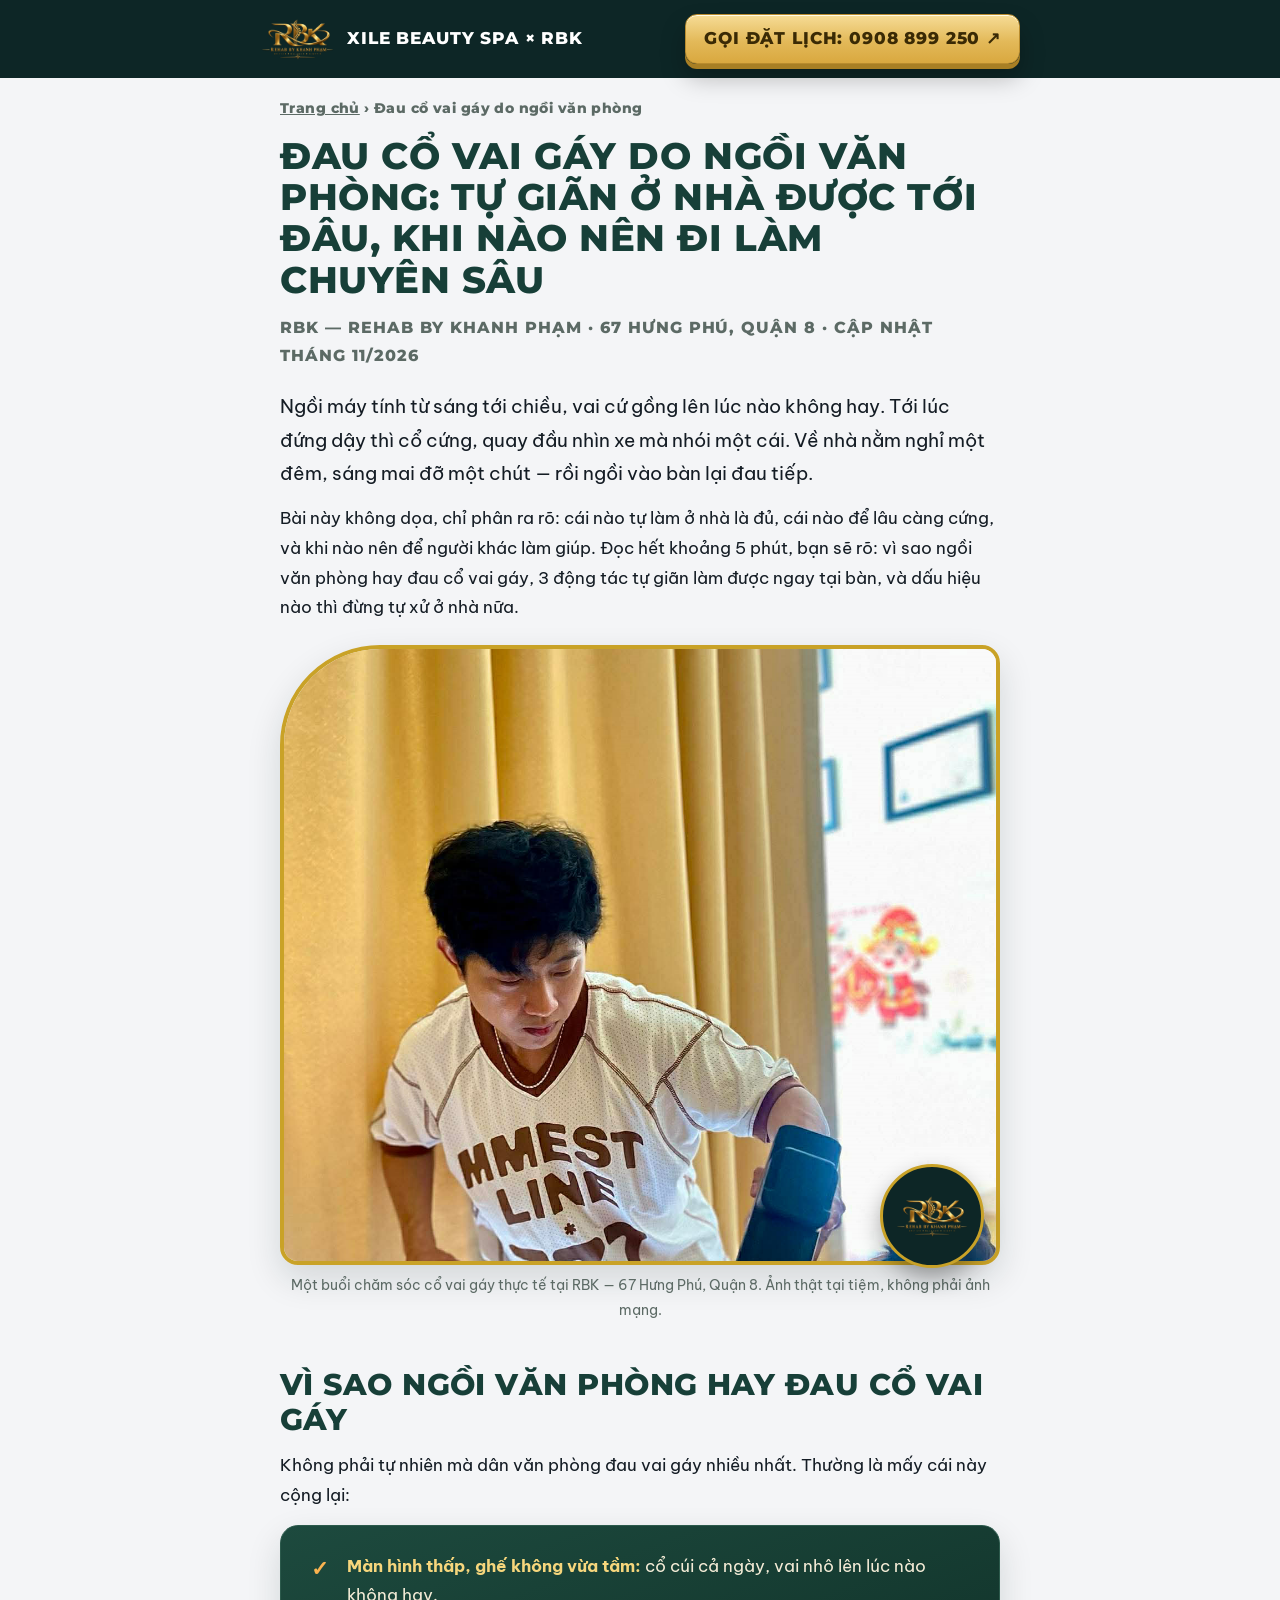
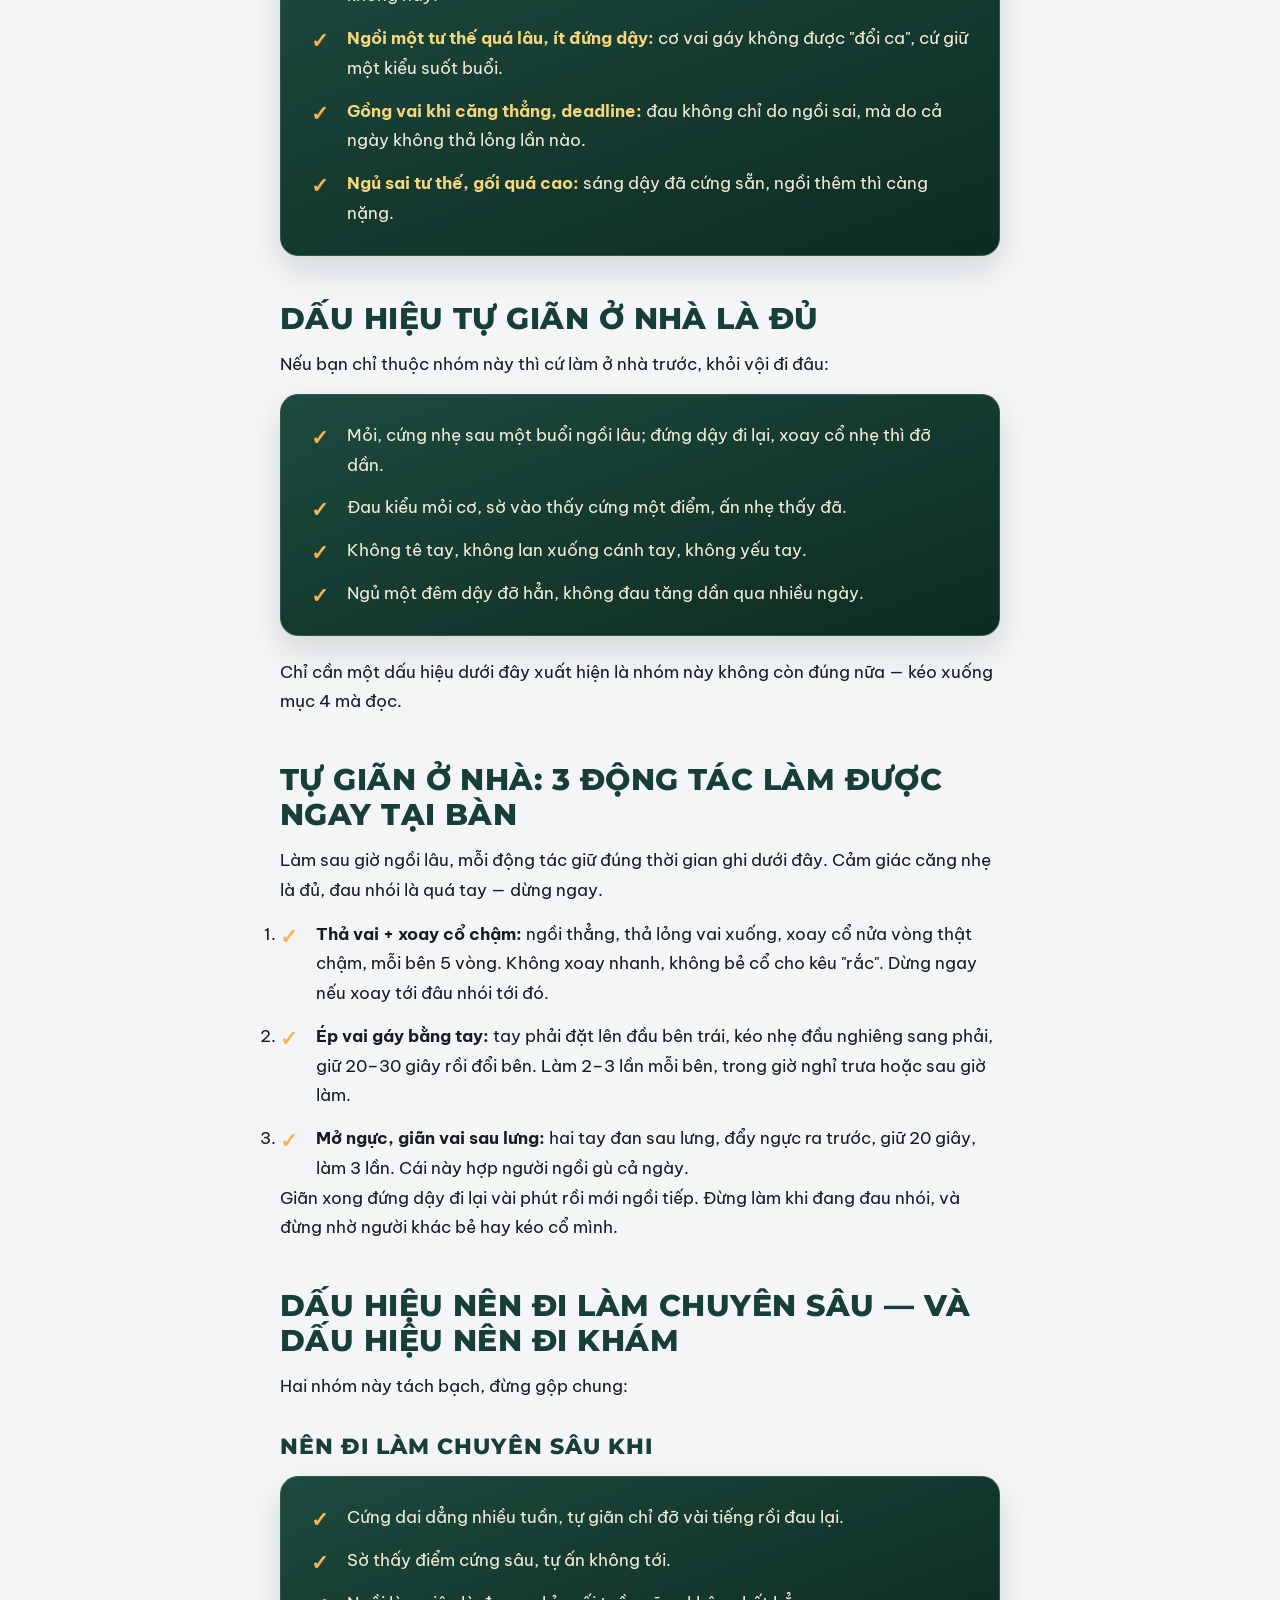
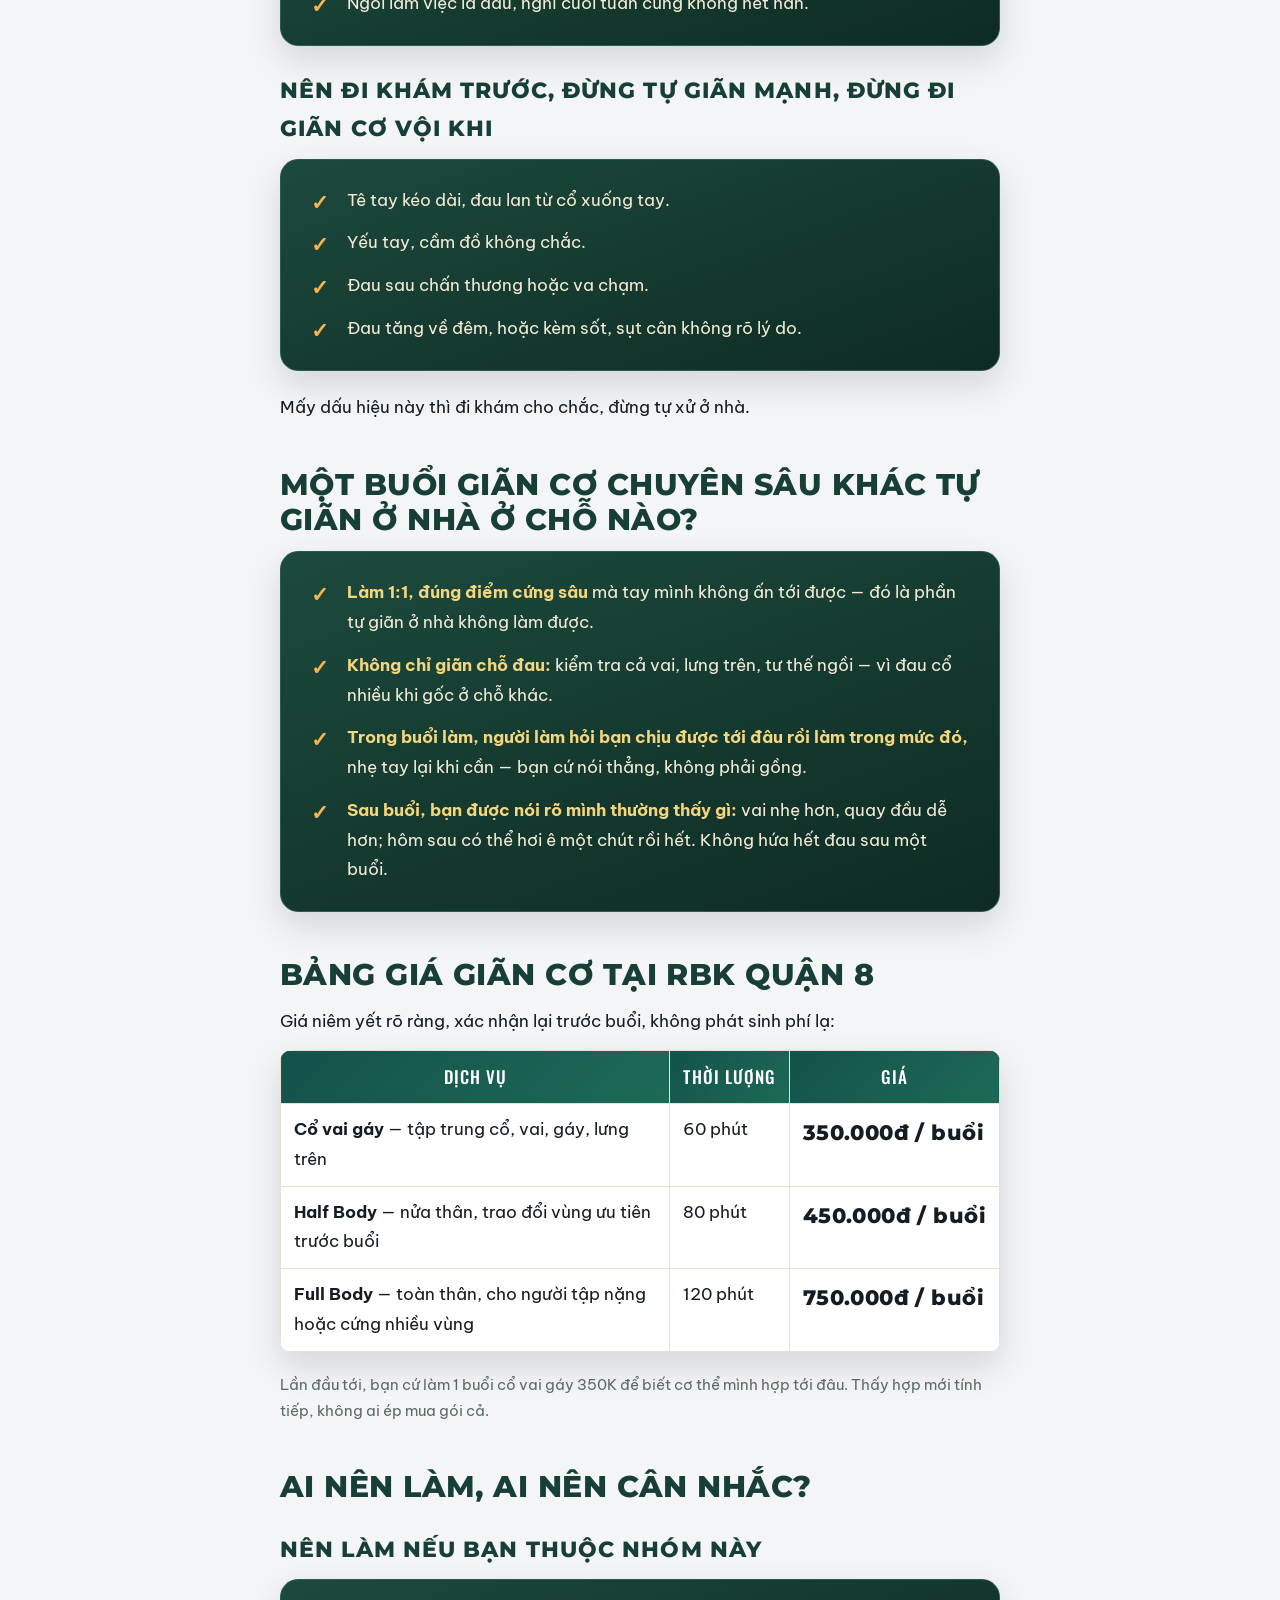
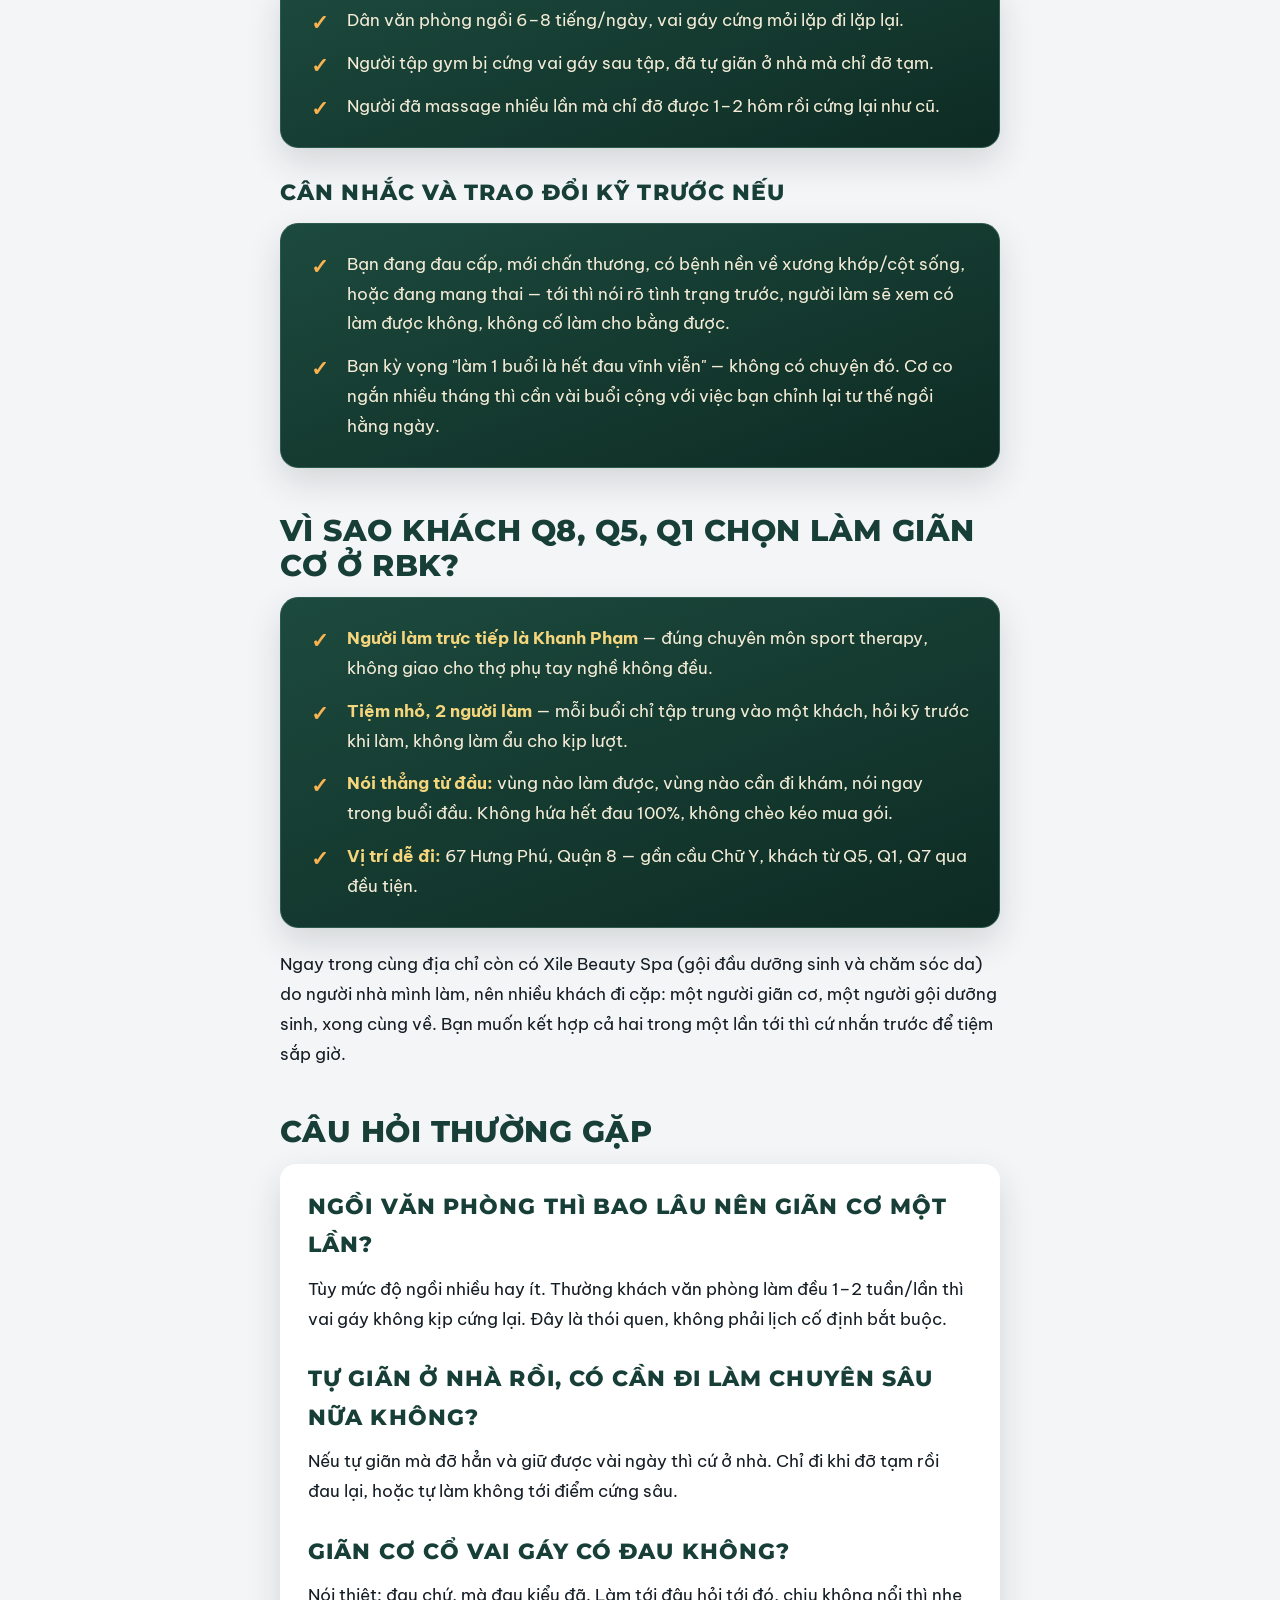
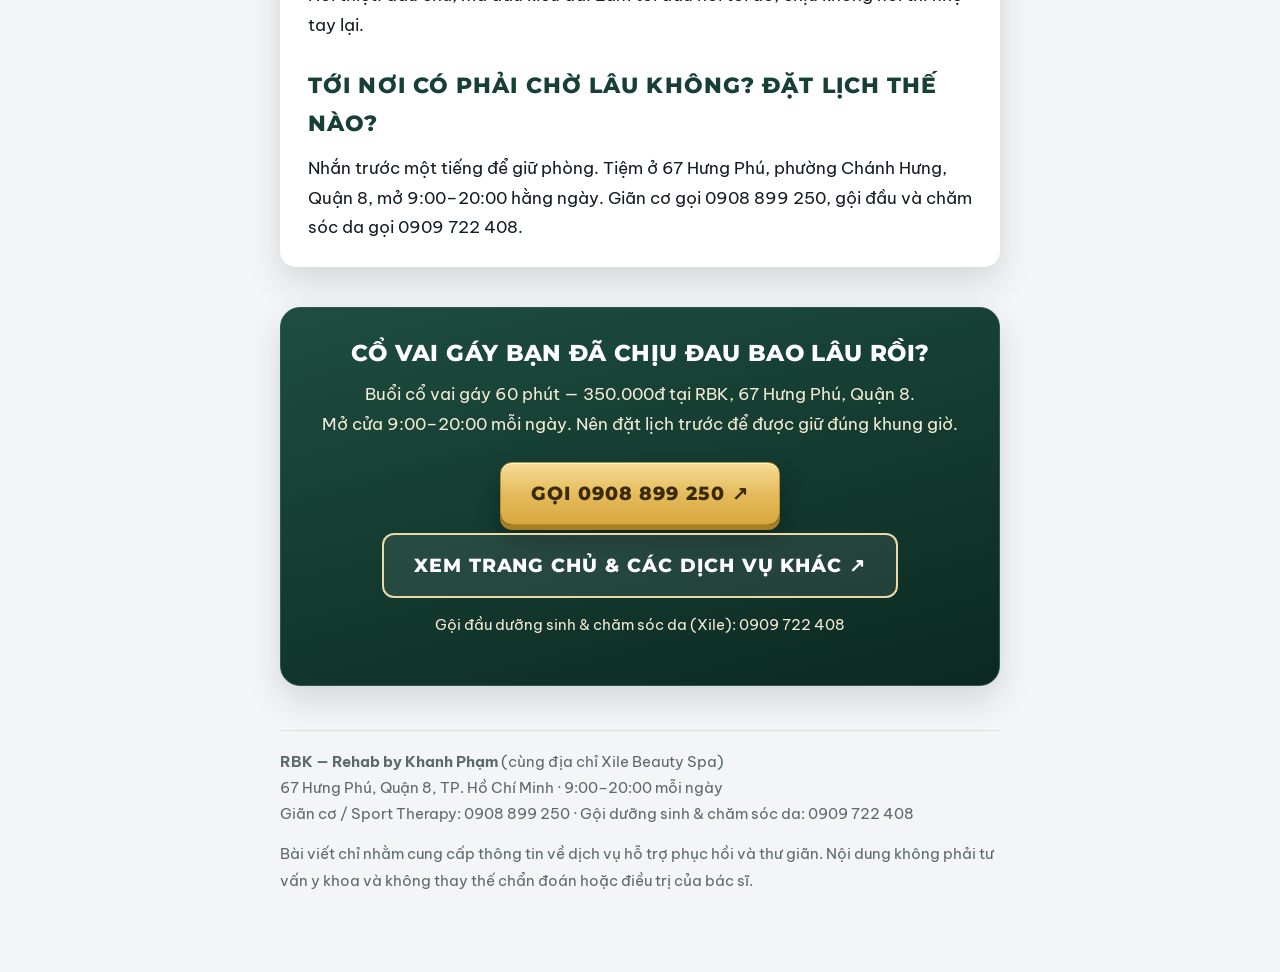
==== dau-co-vai-gay-do-ngoi-van-phong.html @ f4de4e42 "Add files via upload" ====
<!DOCTYPE html>
<html lang="vi">
<head>
<meta charset="UTF-8">
<meta name="viewport" content="width=device-width, initial-scale=1.0">
<title>Đau Cổ Vai Gáy Do Ngồi Văn Phòng — Tự Giãn Ở Nhà Hay Đi Làm Chuyên Sâu? | RBK Quận 8</title>
<meta name="description" content="Ngồi văn phòng cả ngày, quay đầu nhìn xe mà cổ đau nhói? Bài này nói rõ khi nào tự giãn ở nhà là đủ, khi nào nên đi làm chuyên sâu — và một buổi giãn cơ 60 phút ở RBK, 67 Hưng Phú, Quận 8 diễn ra thế nào. Giá 350K/buổi.">
<link rel="canonical" href="https://khanhphamrehab.github.io/xile-and-rehab/dau-co-vai-gay-do-ngoi-van-phong.html">
<meta property="og:type" content="article">
<meta property="og:title" content="Đau Cổ Vai Gáy Do Ngồi Văn Phòng — Tự Giãn Ở Nhà Hay Đi Làm Chuyên Sâu? | RBK Quận 8">
<meta property="og:description" content="Đau cổ vai gáy do ngồi văn phòng: khi nào tự giãn ở nhà được, khi nào nên đi làm chuyên sâu. RBK, 67 Hưng Phú, Quận 8 — 350.000đ/buổi 60 phút, mở cửa 9:00–20:00 mỗi ngày.">
<meta property="og:url" content="https://khanhphamrehab.github.io/xile-and-rehab/dau-co-vai-gay-do-ngoi-van-phong.html">
<meta property="og:image" content="https://khanhphamrehab.github.io/xile-and-rehab/assets/images/khanh-service.webp">
<meta property="og:locale" content="vi_VN">
<style>
@font-face{font-family:'Montserrat';font-style:normal;font-weight:700 900;font-display:swap;src:url([data-uri]) format('woff2');unicode-range:U+0000-00FF, U+0131, U+0152-0153, U+02BB-02BC, U+02C6, U+02DA, U+02DC, U+0304, U+0308, U+0329, U+2000-206F, U+20AC, U+2122, U+2191, U+2193, U+2212, U+2215, U+FEFF, U+FFFD}
@font-face{font-family:'Montserrat';font-style:normal;font-weight:700 900;font-display:swap;src:url([data-uri]) format('woff2');unicode-range:U+0102-0103, U+0110-0111, U+0128-0129, U+0168-0169, U+01A0-01A1, U+01AF-01B0, U+0300-0301, U+0303-0304, U+0308-0309, U+0323, U+0329, U+1EA0-1EF9, U+20AB}
@font-face{font-family:'Be Vietnam Pro';font-style:normal;font-weight:400;font-display:swap;src:url([data-uri]) format('woff2');unicode-range:U+0000-00FF, U+0131, U+0152-0153, U+02BB-02BC, U+02C6, U+02DA, U+02DC, U+0304, U+0308, U+0329, U+2000-206F, U+20AC, U+2122, U+2191, U+2193, U+2212, U+2215, U+FEFF, U+FFFD}
@font-face{font-family:'Be Vietnam Pro';font-style:normal;font-weight:400;font-display:swap;src:url([data-uri]) format('woff2');unicode-range:U+0102-0103, U+0110-0111, U+0128-0129, U+0168-0169, U+01A0-01A1, U+01AF-01B0, U+0300-0301, U+0303-0304, U+0308-0309, U+0323, U+0329, U+1EA0-1EF9, U+20AB}
@font-face{font-family:'Be Vietnam Pro';font-style:normal;font-weight:500;font-display:swap;src:url([data-uri]) format('woff2');unicode-range:U+0000-00FF, U+0131, U+0152-0153, U+02BB-02BC, U+02C6, U+02DA, U+02DC, U+0304, U+0308, U+0329, U+2000-206F, U+20AC, U+2122, U+2191, U+2193, U+2212, U+2215, U+FEFF, U+FFFD}
@font-face{font-family:'Be Vietnam Pro';font-style:normal;font-weight:500;font-display:swap;src:url([data-uri]) format('woff2');unicode-range:U+0102-0103, U+0110-0111, U+0128-0129, U+0168-0169, U+01A0-01A1, U+01AF-01B0, U+0300-0301, U+0303-0304, U+0308-0309, U+0323, U+0329, U+1EA0-1EF9, U+20AB}
@font-face{font-family:'Be Vietnam Pro';font-style:normal;font-weight:700;font-display:swap;src:url([data-uri]) format('woff2');unicode-range:U+0000-00FF, U+0131, U+0152-0153, U+02BB-02BC, U+02C6, U+02DA, U+02DC, U+0304, U+0308, U+0329, U+2000-206F, U+20AC, U+2122, U+2191, U+2193, U+2212, U+2215, U+FEFF, U+FFFD}
@font-face{font-family:'Be Vietnam Pro';font-style:normal;font-weight:700;font-display:swap;src:url([data-uri]) format('woff2');unicode-range:U+0102-0103, U+0110-0111, U+0128-0129, U+0168-0169, U+01A0-01A1, U+01AF-01B0, U+0300-0301, U+0303-0304, U+0308-0309, U+0323, U+0329, U+1EA0-1EF9, U+20AB}

@font-face{font-family:'Oswald';font-style:normal;font-weight:500;font-display:swap;src:url([data-uri]) format('woff2');unicode-range:U+0102-0103, U+0110-0111, U+0128-0129, U+0168-0169, U+01A0-01A1, U+01AF-01B0, U+0300-0301, U+0303-0304, U+0308-0309, U+0323, U+0329, U+1EA0-1EF9, U+20AB}
@font-face{font-family:'Oswald';font-style:normal;font-weight:500;font-display:swap;src:url([data-uri]) format('woff2');unicode-range:U+0000-00FF, U+0131, U+0152-0153, U+02BB-02BC, U+02C6, U+02DA, U+02DC, U+0304, U+0308, U+0329, U+2000-206F, U+20AC, U+2122, U+2191, U+2193, U+2212, U+2215, U+FEFF, U+FFFD}
</style>
<style>
  :root{--teal:#0d2626;--gold:#f2ac29;--orange:#f2620f;--bg:#f4f5f7;--ink:#141c24;--head:#173f38;--muted:#5c6a65;--card:#ffffff;--line:#e7e0d2;--shadow:0 14px 34px rgba(13,38,38,.14)}
  *{margin:0;padding:0;box-sizing:border-box}
  body{font-family:"Be Vietnam Pro",Arial,sans-serif;background:var(--bg);color:var(--ink);line-height:1.75;font-size:17px}
  h1,h2{font-family:Montserrat,Arial,sans-serif;text-transform:uppercase;letter-spacing:.015em;font-weight:800}
  h3{font-family:"Montserrat",Arial,sans-serif;text-transform:uppercase;letter-spacing:.05em;font-weight:700}
  th,.cta a.btn,header.top .call{font-family:"Montserrat",Arial,sans-serif;text-transform:uppercase;letter-spacing:.05em;font-weight:700}
  .wrap{max-width:760px;margin:0 auto;padding:0 20px 64px}
  header.top{background:var(--teal);color:#fff;padding:14px 20px}
  header.top .in{max-width:760px;margin:0 auto;display:flex;justify-content:space-between;align-items:center;gap:12px;flex-wrap:wrap}
  header.top a{font-family:"Montserrat",Arial,sans-serif;letter-spacing:.05em;text-transform:uppercase;color:#fff;text-decoration:none;font-weight:700}
  .crumb{font-family:"Montserrat",Arial,sans-serif;letter-spacing:.03em}
  header.top .call{background:linear-gradient(180deg,#f6dc96,#e3b959 55%,#d9a83f);color:#3a2a05;padding:9px 18px;border-radius:12px;font-weight:700;border:1px solid #b98c2e;box-shadow:inset 0 1px 0 #fffbe8,0 5px 0 #a87f24,0 14px 24px rgba(0,0,0,.25)}
  header.top .call::after,.cta a.btn::after{content:" ↗";font-weight:900}
  .crumb{font-size:14px;color:var(--muted);padding:18px 0 0}
  .crumb a{color:var(--muted)}
  h1{font-size:37px;line-height:1.12;margin:10px 0 14px;color:var(--head)}
  h2{font-size:30px;line-height:1.15;margin:46px 0 14px;color:var(--head)}
  h3{font-size:22px;margin:26px 0 10px;color:var(--head)}
  p{margin:0 0 14px}
  ul{list-style:none;margin:0 0 22px;padding:26px 30px;background:linear-gradient(160deg,#1d4a3e,#0d2b23);color:#f4ecd7;border:1px solid #2c5a4c;border-radius:18px;box-shadow:var(--shadow)}
  ul strong{color:#f6d67c}
  li{position:relative;padding-left:36px;margin-bottom:13px}
  li:last-child{margin-bottom:0}
  li::before{content:"✓";position:absolute;left:0;top:-1px;font-weight:900;font-size:21px;background:linear-gradient(135deg,#ffd76e,#f28a2e);-webkit-background-clip:text;background-clip:text;-webkit-text-fill-color:transparent;color:transparent}
  .lead{font-size:19px}
  .meta{font-family:"Montserrat",Arial,sans-serif;color:var(--muted);font-size:16px;font-weight:700;letter-spacing:.06em;text-transform:uppercase;margin-bottom:20px}
  figure{margin:22px 0;position:relative}
  figure img.hero-photo{border:4px solid #c9a227;border-radius:100px 18px 18px 18px;box-shadow:var(--shadow)}
  .badge{position:absolute;right:16px;bottom:54px;width:104px;height:104px;border-radius:50%;background:#0d2626;border:3px solid #c9a227;display:flex;align-items:center;justify-content:center;box-shadow:0 10px 22px rgba(0,0,0,.32)}
  .badge img{width:76%;height:auto;display:block}
  .clipbox{max-width:430px;margin:26px auto}
  .clipframe{border:4px solid #c9a227;border-radius:18px;overflow:hidden;box-shadow:var(--shadow);background:#000}
  .clipframe video{width:100%;height:auto;display:block}
  figure img{width:100%;height:auto;border-radius:14px;display:block}
  figcaption{font-family:"Be Vietnam Pro",Arial,sans-serif;font-size:14px;color:var(--muted);text-align:center;margin-top:8px}
  .box{background:var(--card);border-radius:16px;box-shadow:var(--shadow);padding:26px 28px;margin:22px 0}
  .box.gold{border-left:6px solid var(--gold)}
  .faq{background:var(--card);border-radius:16px;box-shadow:var(--shadow);padding:8px 28px 18px;margin:0 0 22px}
  table{width:100%;border-collapse:collapse;margin:14px 0 20px;background:var(--card);box-shadow:var(--shadow);border-radius:12px;overflow:hidden}
  th,td{border:1px solid var(--line);padding:11px 13px;text-align:left;vertical-align:top}
  th{background:linear-gradient(135deg,#14524a,#1d6a58);color:#fff;font-family:Oswald,Arial,sans-serif;font-weight:500;font-size:17px;letter-spacing:.06em;text-align:center;white-space:nowrap}
  .faq h3:first-child{margin-top:16px}
  .price{font-family:"Montserrat",Arial,sans-serif;font-weight:700;font-size:21px;letter-spacing:.02em;white-space:nowrap}
  .cta{background:linear-gradient(165deg,#1e4d40,#0b2921);color:#f4ecd7;border:1px solid #2c5a4c;border-radius:20px;box-shadow:var(--shadow);padding:32px 24px;margin:40px 0 10px;text-align:center}
  .cta h2{color:#fff;margin-top:0;font-size:23px}
  .cta a.btn{display:inline-block;background:linear-gradient(180deg,#f6dc96,#e3b959 55%,#d9a83f);color:#3a2a05;font-weight:800;text-decoration:none;padding:14px 30px;border-radius:12px;margin:8px 6px 0;font-size:19px;border:1px solid #b98c2e;box-shadow:inset 0 1px 0 #fffbe8,0 5px 0 #a87f24,0 14px 24px rgba(0,0,0,.3)}
  .cta a.alt{background:rgba(255,255,255,.08);color:#fff;border:2px solid #e9d9a8;box-shadow:none}
  .faq p{margin-bottom:6px}
  .note{font-size:15px;color:var(--muted)}
  footer{border-top:1px solid var(--line);margin-top:44px;padding-top:18px;font-size:15px;color:var(--muted)}
  a{color:#0f5d5d}
  @media(max-width:560px){h1{font-size:29px}h2{font-size:24px}.cta h2{font-size:22px}.lead{font-size:18px}body{font-size:17px}ul{padding:20px 20px}li{padding-left:32px}}
</style>
<script type="application/ld+json">
{
  "@context": "https://schema.org",
  "@graph": [
    {
      "@type": "Article",
      "headline": "Đau cổ vai gáy do ngồi văn phòng: tự giãn ở nhà được tới đâu, khi nào nên đi làm chuyên sâu",
      "description": "Ngồi văn phòng cả ngày, quay đầu nhìn xe mà cổ đau nhói? Khi nào tự giãn ở nhà là đủ, khi nào nên đi làm chuyên sâu — và một buổi giãn cơ 60 phút ở RBK, 67 Hưng Phú, Quận 8 diễn ra thế nào. Giá 350K/buổi.",
      "image": "https://khanhphamrehab.github.io/xile-and-rehab/assets/images/khanh-service.webp",
      "author": {"@type": "Organization", "name": "RBK — Rehab by Khanh Phạm"},
      "publisher": {"@type": "Organization", "name": "Xile Beauty Spa & RBK"},
      "datePublished": "2026-11-10",
      "dateModified": "2026-11-10",
      "mainEntityOfPage": "https://khanhphamrehab.github.io/xile-and-rehab/dau-co-vai-gay-do-ngoi-van-phong.html",
      "inLanguage": "vi-VN"
    },
    {
      "@type": "Service",
      "name": "Giãn cơ cổ vai gáy",
      "serviceType": "Sport Therapy / Giãn cơ phục hồi",
      "provider": {
        "@type": "DaySpa",
        "name": "Xile Beauty Spa & RBK",
        "address": {"@type": "PostalAddress", "streetAddress": "67 Hưng Phú", "addressLocality": "Quận 8", "addressRegion": "TP. Hồ Chí Minh", "postalCode": "73008", "addressCountry": "VN"},
        "telephone": "+84908899250",
        "openingHours": "Mo-Su 09:00-20:00",
        "url": "https://khanhphamrehab.github.io/xile-and-rehab/"
      },
      "areaServed": ["Quận 8", "Quận 5", "Quận 1", "Quận 7"],
      "offers": {"@type": "Offer", "price": "350000", "priceCurrency": "VND", "description": "Buổi giãn cơ cổ vai gáy 60 phút"}
    },
    {
      "@type": "FAQPage",
      "mainEntity": [
        {"@type": "Question", "name": "Ngồi văn phòng thì bao lâu nên giãn cơ một lần?", "acceptedAnswer": {"@type": "Answer", "text": "Tùy mức độ ngồi nhiều hay ít. Thường khách văn phòng làm đều 1–2 tuần/lần thì vai gáy không kịp cứng lại. Đây là thói quen, không phải lịch cố định bắt buộc."}},
        {"@type": "Question", "name": "Tự giãn ở nhà rồi, có cần đi làm chuyên sâu nữa không?", "acceptedAnswer": {"@type": "Answer", "text": "Nếu tự giãn mà đỡ hẳn và giữ được vài ngày thì cứ ở nhà. Chỉ đi khi đỡ tạm rồi đau lại, hoặc tự làm không tới điểm cứng sâu."}},
        {"@type": "Question", "name": "Giãn cơ cổ vai gáy có đau không?", "acceptedAnswer": {"@type": "Answer", "text": "Nói thiệt: đau chứ, mà đau kiểu đã. Làm tới đâu hỏi tới đó, chịu không nổi thì nhẹ tay lại."}},
        {"@type": "Question", "name": "Tới nơi có phải chờ lâu không? Đặt lịch thế nào?", "acceptedAnswer": {"@type": "Answer", "text": "Nhắn trước một tiếng để giữ phòng. Tiệm ở 67 Hưng Phú, phường Chánh Hưng, Quận 8, mở 9:00–20:00 hằng ngày. Giãn cơ gọi 0908 899 250, gội đầu và chăm sóc da gọi 0909 722 408."}}
      ]
    }
  ]
}
</script>
</head>
<body>
<header class="top">
  <div class="in">
    <span style="display:flex;align-items:center;gap:12px"><img src="LOGO%20KHANH%20MOI.png" alt="Logo RBK — Rehab by Khanh Phạm" style="height:50px;width:auto"><a href="https://khanhphamrehab.github.io/xile-and-rehab/">Xile Beauty Spa × RBK</a></span>
    <a class="call" href="tel:+84908899250">Gọi đặt lịch: 0908 899 250</a>
  </div>
</header>

<div class="wrap">
  <p class="crumb"><a href="https://khanhphamrehab.github.io/xile-and-rehab/">Trang chủ</a> › Đau cổ vai gáy do ngồi văn phòng</p>

  <h1>Đau cổ vai gáy do ngồi văn phòng: tự giãn ở nhà được tới đâu, khi nào nên đi làm chuyên sâu</h1>
  <p class="meta">RBK — Rehab by Khanh Phạm · 67 Hưng Phú, Quận 8 · Cập nhật tháng 11/2026</p>

  <p class="lead">Ngồi máy tính từ sáng tới chiều, vai cứ gồng lên lúc nào không hay. Tới lúc đứng dậy thì cổ cứng, quay đầu nhìn xe mà nhói một cái. Về nhà nằm nghỉ một đêm, sáng mai đỡ một chút — rồi ngồi vào bàn lại đau tiếp.</p>

  <p>Bài này không dọa, chỉ phân ra rõ: cái nào tự làm ở nhà là đủ, cái nào để lâu càng cứng, và khi nào nên để người khác làm giúp. Đọc hết khoảng 5 phút, bạn sẽ rõ: vì sao ngồi văn phòng hay đau cổ vai gáy, 3 động tác tự giãn làm được ngay tại bàn, và dấu hiệu nào thì đừng tự xử ở nhà nữa.</p>

  <figure>
    <img class="hero-photo" src="khanh-lam-vai-gay-bai-2.jpg" alt="Khanh Phạm đang dùng súng massage chăm sóc vùng vai gáy và lưng cho khách tại RBK Quận 8" style="max-height:620px;object-fit:cover;object-position:center 22%" loading="lazy">
    <div class="badge"><img src="LOGO%20KHANH%20MOI.png" alt="Logo RBK"></div>
    <figcaption>Một buổi chăm sóc cổ vai gáy thực tế tại RBK — 67 Hưng Phú, Quận 8. Ảnh thật tại tiệm, không phải ảnh mạng.</figcaption>
  </figure>
  <h2>Vì sao ngồi văn phòng hay đau cổ vai gáy</h2>
  <p>Không phải tự nhiên mà dân văn phòng đau vai gáy nhiều nhất. Thường là mấy cái này cộng lại:</p>
  <ul>
    <li><strong>Màn hình thấp, ghế không vừa tầm:</strong> cổ cúi cả ngày, vai nhô lên lúc nào không hay.</li>
    <li><strong>Ngồi một tư thế quá lâu, ít đứng dậy:</strong> cơ vai gáy không được "đổi ca", cứ giữ một kiểu suốt buổi.</li>
    <li><strong>Gồng vai khi căng thẳng, deadline:</strong> đau không chỉ do ngồi sai, mà do cả ngày không thả lỏng lần nào.</li>
    <li><strong>Ngủ sai tư thế, gối quá cao:</strong> sáng dậy đã cứng sẵn, ngồi thêm thì càng nặng.</li>
  </ul>

  <h2>Dấu hiệu tự giãn ở nhà là đủ</h2>
  <p>Nếu bạn chỉ thuộc nhóm này thì cứ làm ở nhà trước, khỏi vội đi đâu:</p>
  <ul>
    <li>Mỏi, cứng nhẹ sau một buổi ngồi lâu; đứng dậy đi lại, xoay cổ nhẹ thì đỡ dần.</li>
    <li>Đau kiểu mỏi cơ, sờ vào thấy cứng một điểm, ấn nhẹ thấy đã.</li>
    <li>Không tê tay, không lan xuống cánh tay, không yếu tay.</li>
    <li>Ngủ một đêm dậy đỡ hẳn, không đau tăng dần qua nhiều ngày.</li>
  </ul>
  <p>Chỉ cần một dấu hiệu dưới đây xuất hiện là nhóm này không còn đúng nữa — kéo xuống mục 4 mà đọc.</p>

  <h2>Tự giãn ở nhà: 3 động tác làm được ngay tại bàn</h2>
  <p>Làm sau giờ ngồi lâu, mỗi động tác giữ đúng thời gian ghi dưới đây. Cảm giác căng nhẹ là đủ, đau nhói là quá tay — dừng ngay.</p>
  <ol>
    <li><strong>Thả vai + xoay cổ chậm:</strong> ngồi thẳng, thả lỏng vai xuống, xoay cổ nửa vòng thật chậm, mỗi bên 5 vòng. Không xoay nhanh, không bẻ cổ cho kêu "rắc". Dừng ngay nếu xoay tới đâu nhói tới đó.</li>
    <li><strong>Ép vai gáy bằng tay:</strong> tay phải đặt lên đầu bên trái, kéo nhẹ đầu nghiêng sang phải, giữ 20–30 giây rồi đổi bên. Làm 2–3 lần mỗi bên, trong giờ nghỉ trưa hoặc sau giờ làm.</li>
    <li><strong>Mở ngực, giãn vai sau lưng:</strong> hai tay đan sau lưng, đẩy ngực ra trước, giữ 20 giây, làm 3 lần. Cái này hợp người ngồi gù cả ngày.</li>
  </ol>
  <p>Giãn xong đứng dậy đi lại vài phút rồi mới ngồi tiếp. Đừng làm khi đang đau nhói, và đừng nhờ người khác bẻ hay kéo cổ mình.</p>

  <h2>Dấu hiệu nên đi làm chuyên sâu — và dấu hiệu nên đi khám</h2>
  <p>Hai nhóm này tách bạch, đừng gộp chung:</p>
  <h3>Nên đi làm chuyên sâu khi</h3>
  <ul>
    <li>Cứng dai dẳng nhiều tuần, tự giãn chỉ đỡ vài tiếng rồi đau lại.</li>
    <li>Sờ thấy điểm cứng sâu, tự ấn không tới.</li>
    <li>Ngồi làm việc là đau, nghỉ cuối tuần cũng không hết hẳn.</li>
  </ul>
  <h3>Nên đi khám trước, đừng tự giãn mạnh, đừng đi giãn cơ vội khi</h3>
  <ul>
    <li>Tê tay kéo dài, đau lan từ cổ xuống tay.</li>
    <li>Yếu tay, cầm đồ không chắc.</li>
    <li>Đau sau chấn thương hoặc va chạm.</li>
    <li>Đau tăng về đêm, hoặc kèm sốt, sụt cân không rõ lý do.</li>
  </ul>
  <p>Mấy dấu hiệu này thì đi khám cho chắc, đừng tự xử ở nhà.</p>

  <h2>Một buổi giãn cơ chuyên sâu khác tự giãn ở nhà ở chỗ nào?</h2>
  <ul>
    <li><strong>Làm 1:1, đúng điểm cứng sâu</strong> mà tay mình không ấn tới được — đó là phần tự giãn ở nhà không làm được.</li>
    <li><strong>Không chỉ giãn chỗ đau:</strong> kiểm tra cả vai, lưng trên, tư thế ngồi — vì đau cổ nhiều khi gốc ở chỗ khác.</li>
    <li><strong>Trong buổi làm, người làm hỏi bạn chịu được tới đâu rồi làm trong mức đó,</strong> nhẹ tay lại khi cần — bạn cứ nói thẳng, không phải gồng.</li>
    <li><strong>Sau buổi, bạn được nói rõ mình thường thấy gì:</strong> vai nhẹ hơn, quay đầu dễ hơn; hôm sau có thể hơi ê một chút rồi hết. Không hứa hết đau sau một buổi.</li>
  </ul>

  <h2>Bảng giá giãn cơ tại RBK Quận 8</h2>
  <p>Giá niêm yết rõ ràng, xác nhận lại trước buổi, không phát sinh phí lạ:</p>
  <table>
    <tr><th>Dịch vụ</th><th>Thời lượng</th><th>Giá</th></tr>
    <tr><td><strong>Cổ vai gáy</strong> — tập trung cổ, vai, gáy, lưng trên</td><td>60 phút</td><td class="price">350.000đ / buổi</td></tr>
    <tr><td><strong>Half Body</strong> — nửa thân, trao đổi vùng ưu tiên trước buổi</td><td>80 phút</td><td class="price">450.000đ / buổi</td></tr>
    <tr><td><strong>Full Body</strong> — toàn thân, cho người tập nặng hoặc cứng nhiều vùng</td><td>120 phút</td><td class="price">750.000đ / buổi</td></tr>
  </table>
  <p class="note">Lần đầu tới, bạn cứ làm 1 buổi cổ vai gáy 350K để biết cơ thể mình hợp tới đâu. Thấy hợp mới tính tiếp, không ai ép mua gói cả.</p>

  <h2>Ai nên làm, ai nên cân nhắc?</h2>
  <h3>Nên làm nếu bạn thuộc nhóm này</h3>
  <ul>
    <li>Dân văn phòng ngồi 6–8 tiếng/ngày, vai gáy cứng mỏi lặp đi lặp lại.</li>
    <li>Người tập gym bị cứng vai gáy sau tập, đã tự giãn ở nhà mà chỉ đỡ tạm.</li>
    <li>Người đã massage nhiều lần mà chỉ đỡ được 1–2 hôm rồi cứng lại như cũ.</li>
  </ul>
  <h3>Cân nhắc và trao đổi kỹ trước nếu</h3>
  <ul>
    <li>Bạn đang đau cấp, mới chấn thương, có bệnh nền về xương khớp/cột sống, hoặc đang mang thai — tới thì nói rõ tình trạng trước, người làm sẽ xem có làm được không, không cố làm cho bằng được.</li>
    <li>Bạn kỳ vọng "làm 1 buổi là hết đau vĩnh viễn" — không có chuyện đó. Cơ co ngắn nhiều tháng thì cần vài buổi cộng với việc bạn chỉnh lại tư thế ngồi hằng ngày.</li>
  </ul>

  <h2>Vì sao khách Q8, Q5, Q1 chọn làm giãn cơ ở RBK?</h2>
  <ul>
    <li><strong>Người làm trực tiếp là Khanh Phạm</strong> — đúng chuyên môn sport therapy, không giao cho thợ phụ tay nghề không đều.</li>
    <li><strong>Tiệm nhỏ, 2 người làm</strong> — mỗi buổi chỉ tập trung vào một khách, hỏi kỹ trước khi làm, không làm ẩu cho kịp lượt.</li>
    <li><strong>Nói thẳng từ đầu:</strong> vùng nào làm được, vùng nào cần đi khám, nói ngay trong buổi đầu. Không hứa hết đau 100%, không chèo kéo mua gói.</li>
    <li><strong>Vị trí dễ đi:</strong> 67 Hưng Phú, Quận 8 — gần cầu Chữ Y, khách từ Q5, Q1, Q7 qua đều tiện.</li>
  </ul>
  <p>Ngay trong cùng địa chỉ còn có Xile Beauty Spa (gội đầu dưỡng sinh và chăm sóc da) do người nhà mình làm, nên nhiều khách đi cặp: một người giãn cơ, một người gội dưỡng sinh, xong cùng về. Bạn muốn kết hợp cả hai trong một lần tới thì cứ nhắn trước để tiệm sắp giờ.</p>

  <h2>Câu hỏi thường gặp</h2>
  <div class="faq">
    <h3>Ngồi văn phòng thì bao lâu nên giãn cơ một lần?</h3>
    <p>Tùy mức độ ngồi nhiều hay ít. Thường khách văn phòng làm đều 1–2 tuần/lần thì vai gáy không kịp cứng lại. Đây là thói quen, không phải lịch cố định bắt buộc.</p>
    <h3>Tự giãn ở nhà rồi, có cần đi làm chuyên sâu nữa không?</h3>
    <p>Nếu tự giãn mà đỡ hẳn và giữ được vài ngày thì cứ ở nhà. Chỉ đi khi đỡ tạm rồi đau lại, hoặc tự làm không tới điểm cứng sâu.</p>
    <h3>Giãn cơ cổ vai gáy có đau không?</h3>
    <p>Nói thiệt: đau chứ, mà đau kiểu đã. Làm tới đâu hỏi tới đó, chịu không nổi thì nhẹ tay lại.</p>
    <h3>Tới nơi có phải chờ lâu không? Đặt lịch thế nào?</h3>
    <p>Nhắn trước một tiếng để giữ phòng. Tiệm ở 67 Hưng Phú, phường Chánh Hưng, Quận 8, mở 9:00–20:00 hằng ngày. Giãn cơ gọi 0908 899 250, gội đầu và chăm sóc da gọi 0909 722 408.</p>
  </div>

  <div class="cta">
    <h2>Cổ vai gáy bạn đã chịu đau bao lâu rồi?</h2>
    <p>Buổi cổ vai gáy 60 phút — 350.000đ tại RBK, 67 Hưng Phú, Quận 8.<br>Mở cửa 9:00–20:00 mỗi ngày. Nên đặt lịch trước để được giữ đúng khung giờ.</p>
    <a class="btn" href="tel:+84908899250">Gọi 0908 899 250</a>
    <a class="btn alt" href="https://khanhphamrehab.github.io/xile-and-rehab/">Xem trang chủ &amp; các dịch vụ khác</a>
    <p style="margin-top:14px;font-size:15px">Gội đầu dưỡng sinh &amp; chăm sóc da (Xile): 0909 722 408</p>
  </div>

  <footer>
    <p><strong>RBK — Rehab by Khanh Phạm</strong> (cùng địa chỉ Xile Beauty Spa)<br>
    67 Hưng Phú, Quận 8, TP. Hồ Chí Minh · 9:00–20:00 mỗi ngày<br>
    Giãn cơ / Sport Therapy: 0908 899 250 · Gội dưỡng sinh &amp; chăm sóc da: 0909 722 408</p>
    <p class="note">Bài viết chỉ nhằm cung cấp thông tin về dịch vụ hỗ trợ phục hồi và thư giãn. Nội dung không phải tư vấn y khoa và không thay thế chẩn đoán hoặc điều trị của bác sĩ.</p>
  </footer>
</div>
</body>
</html>
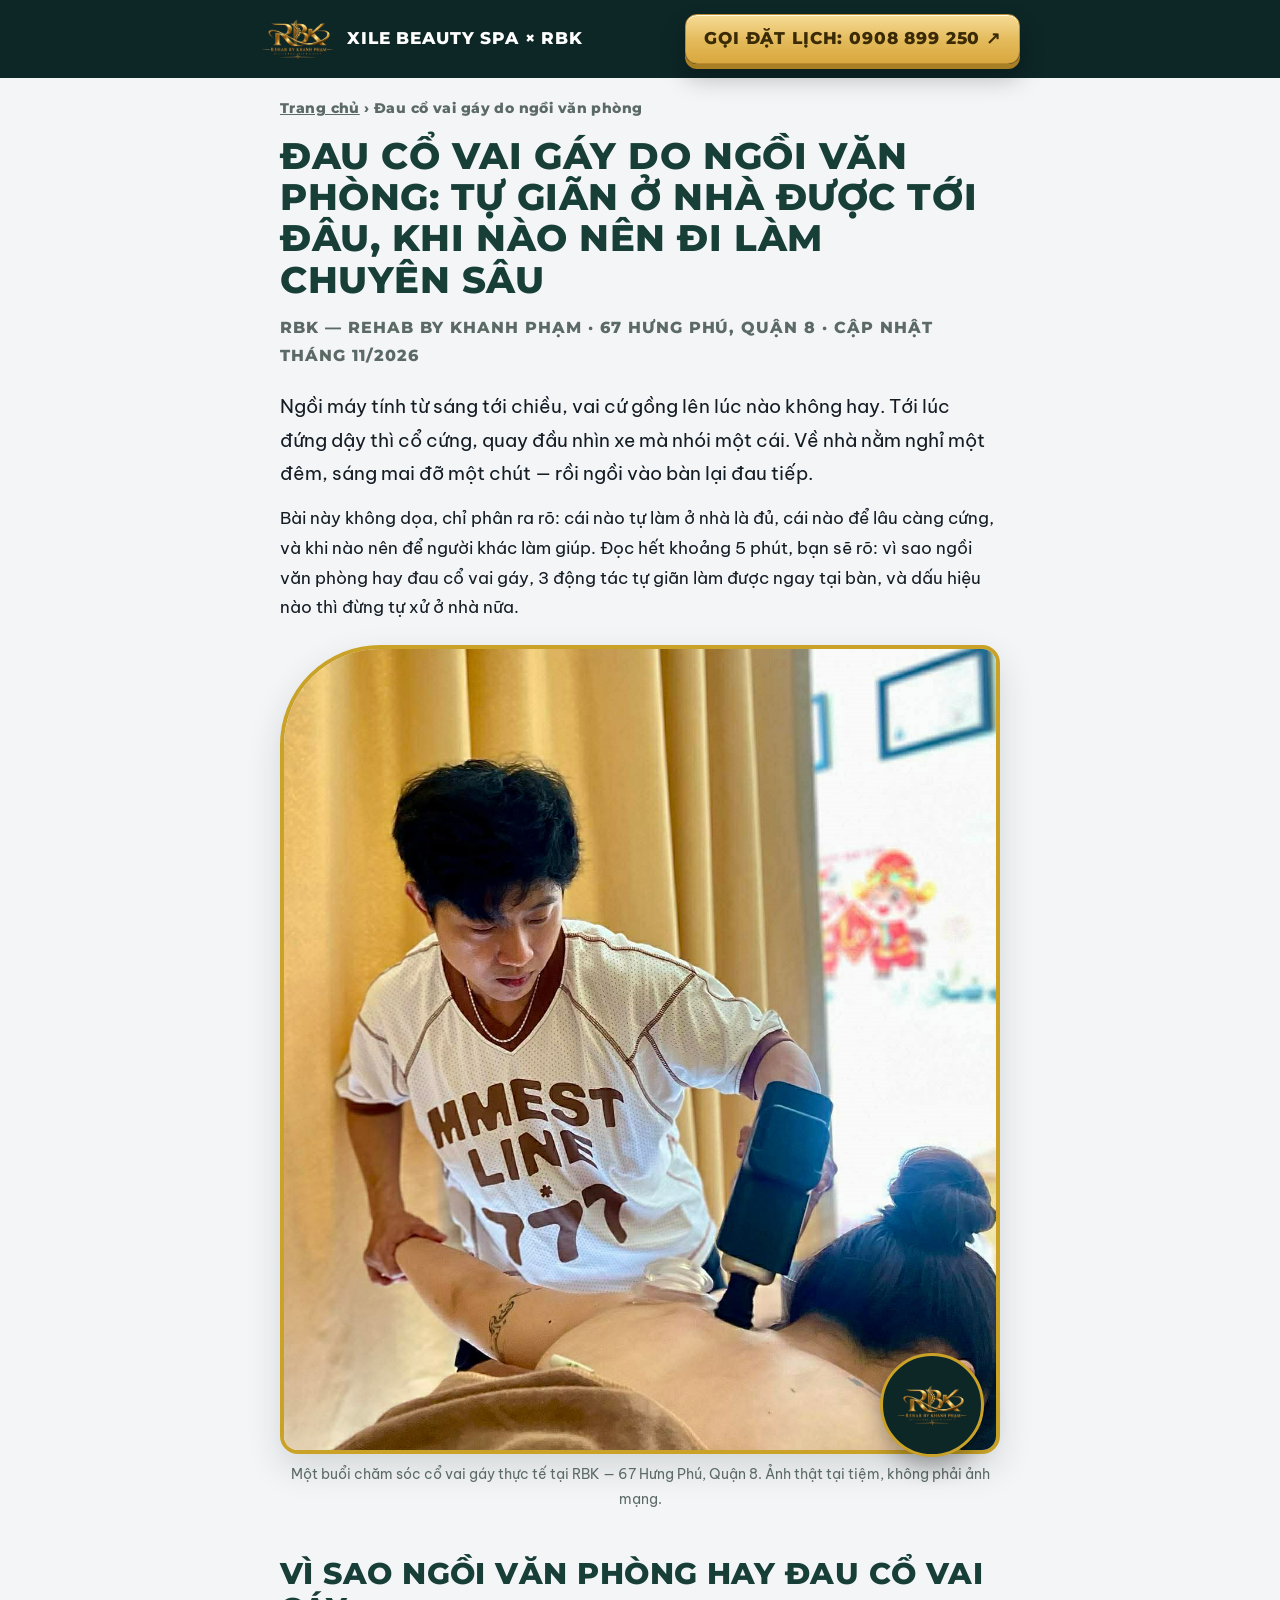
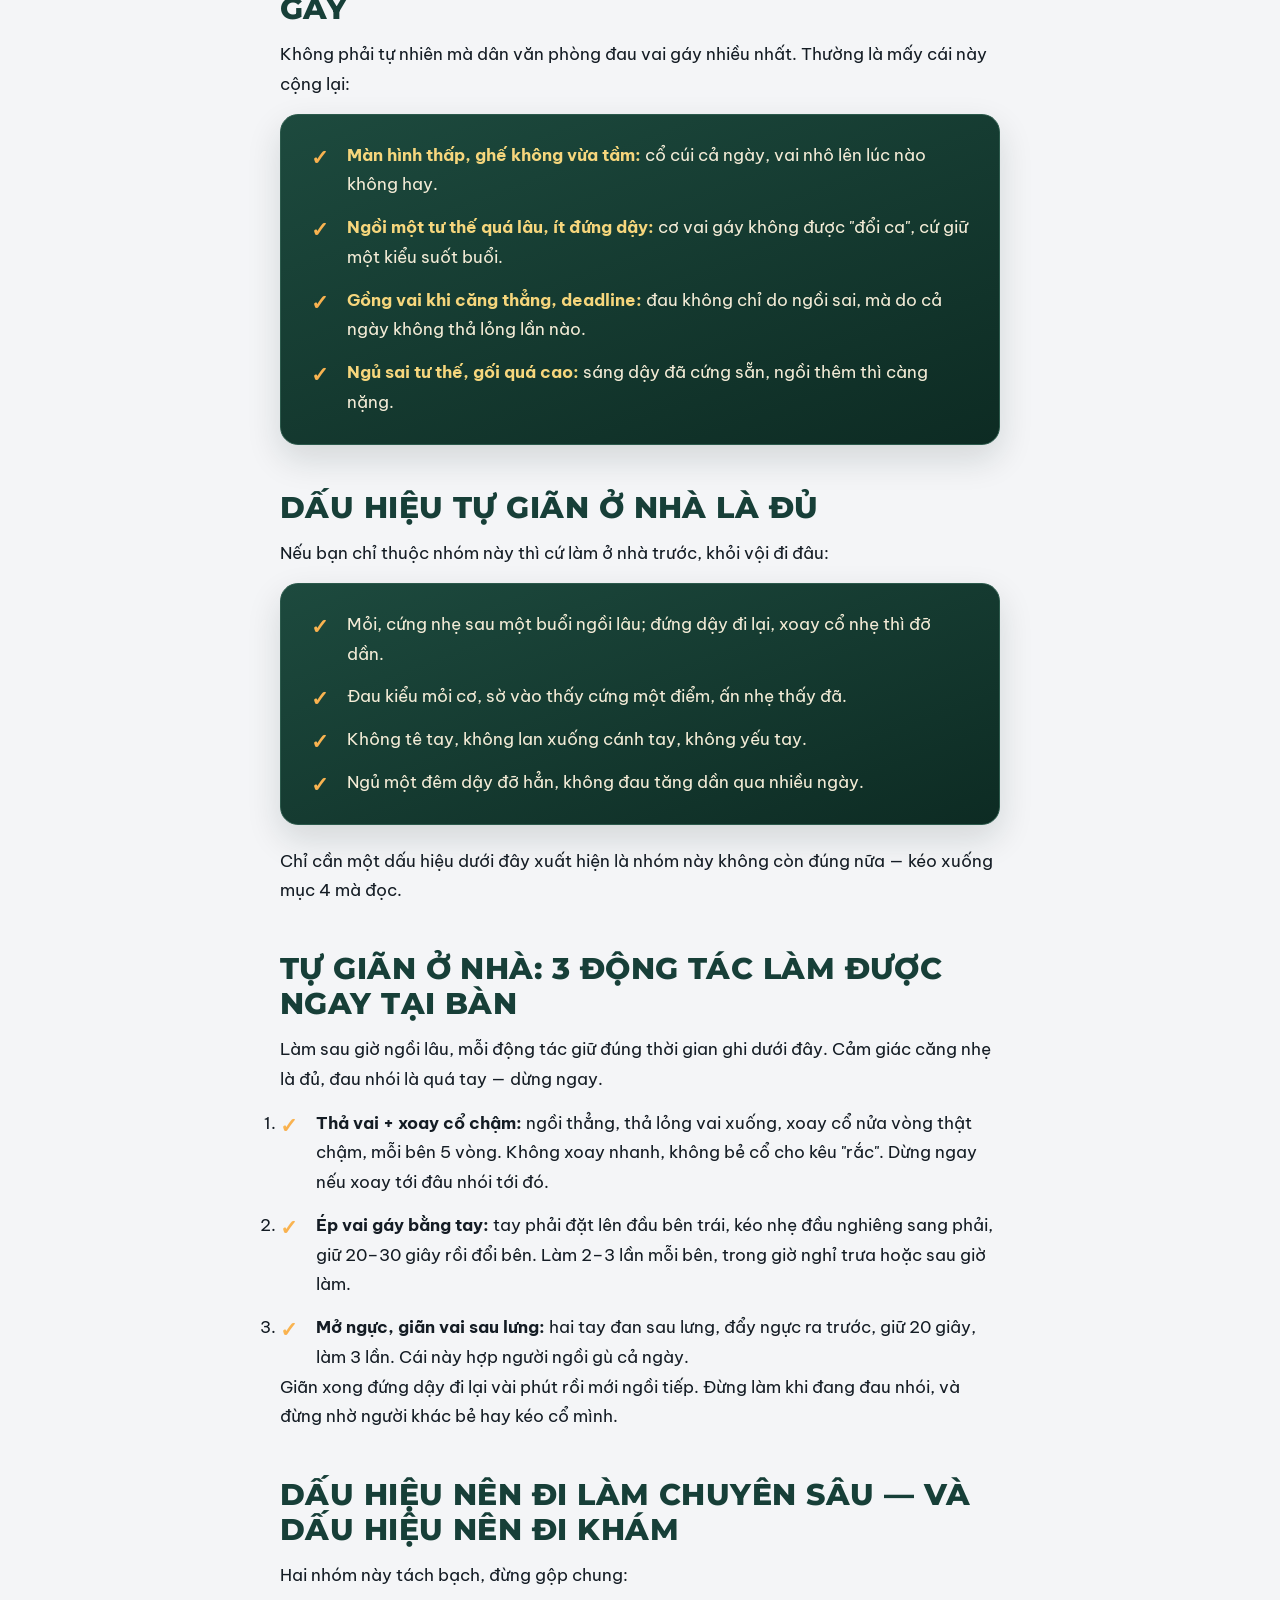
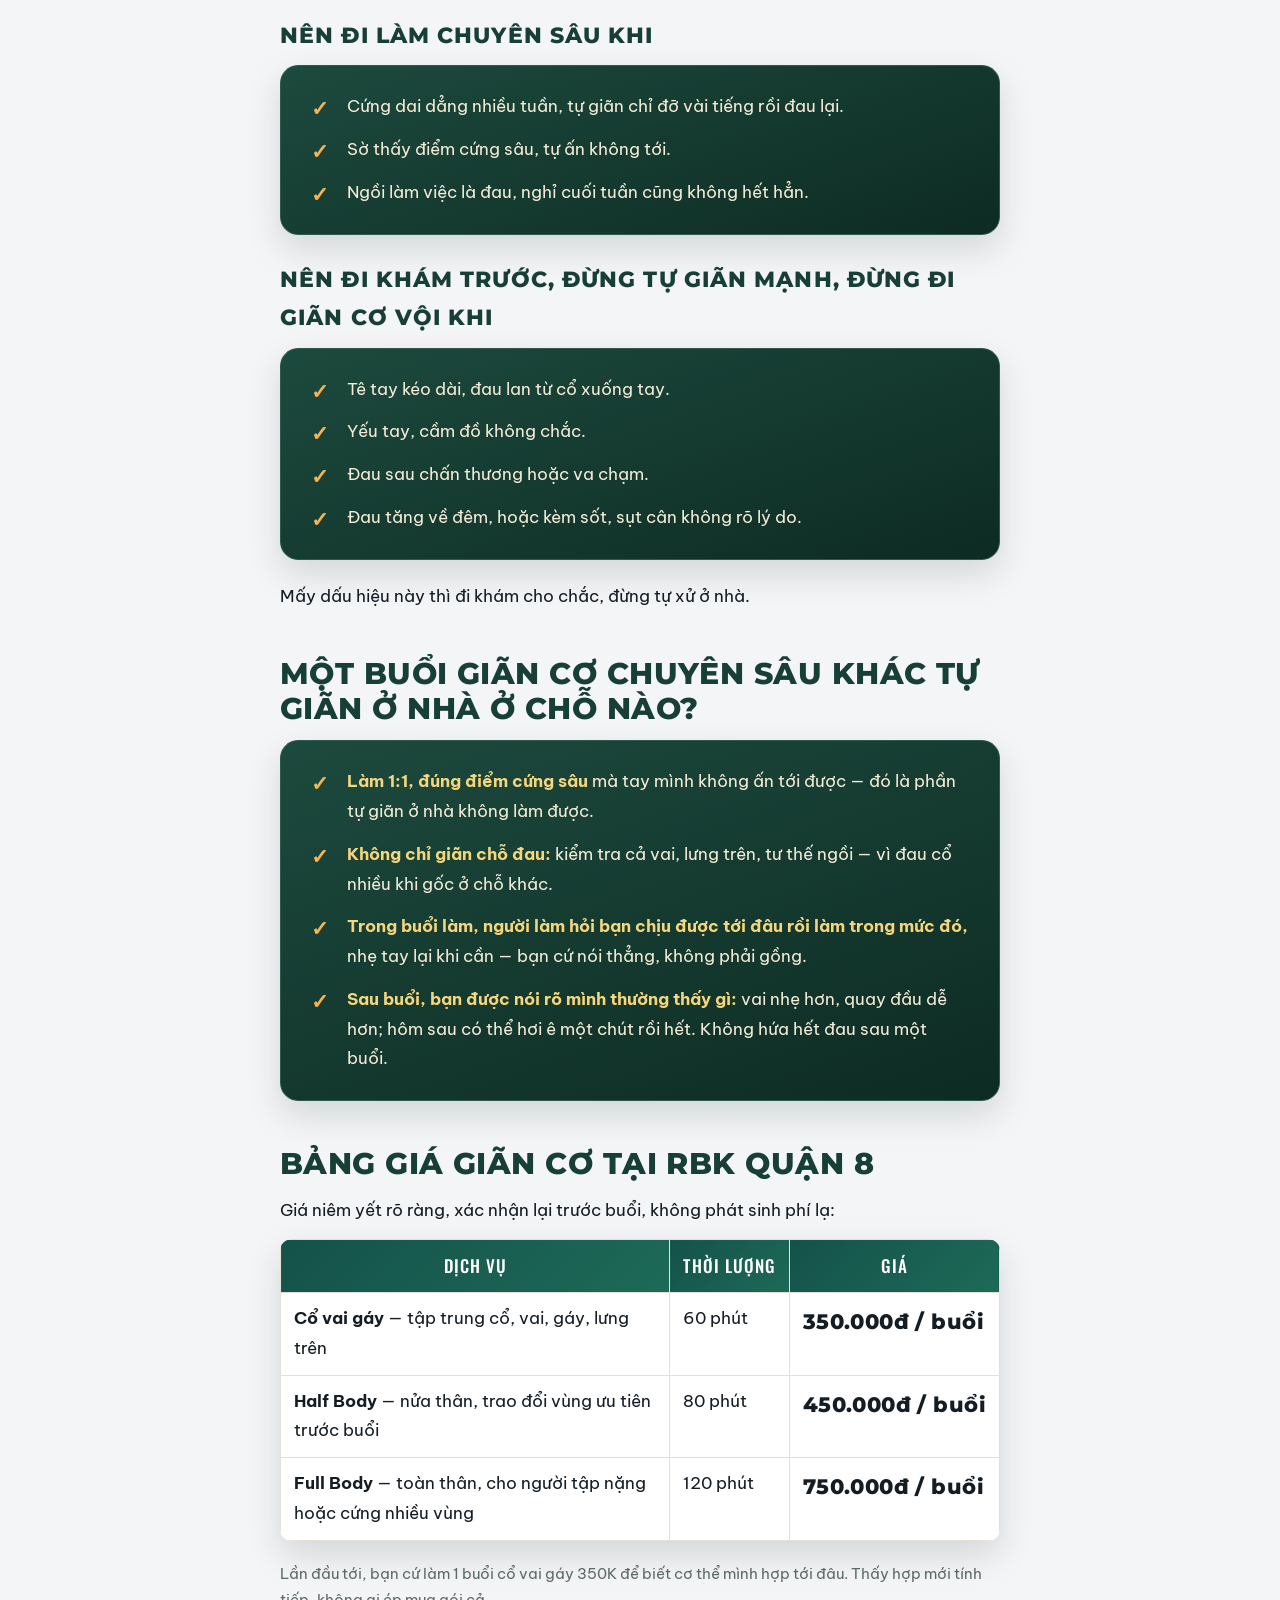
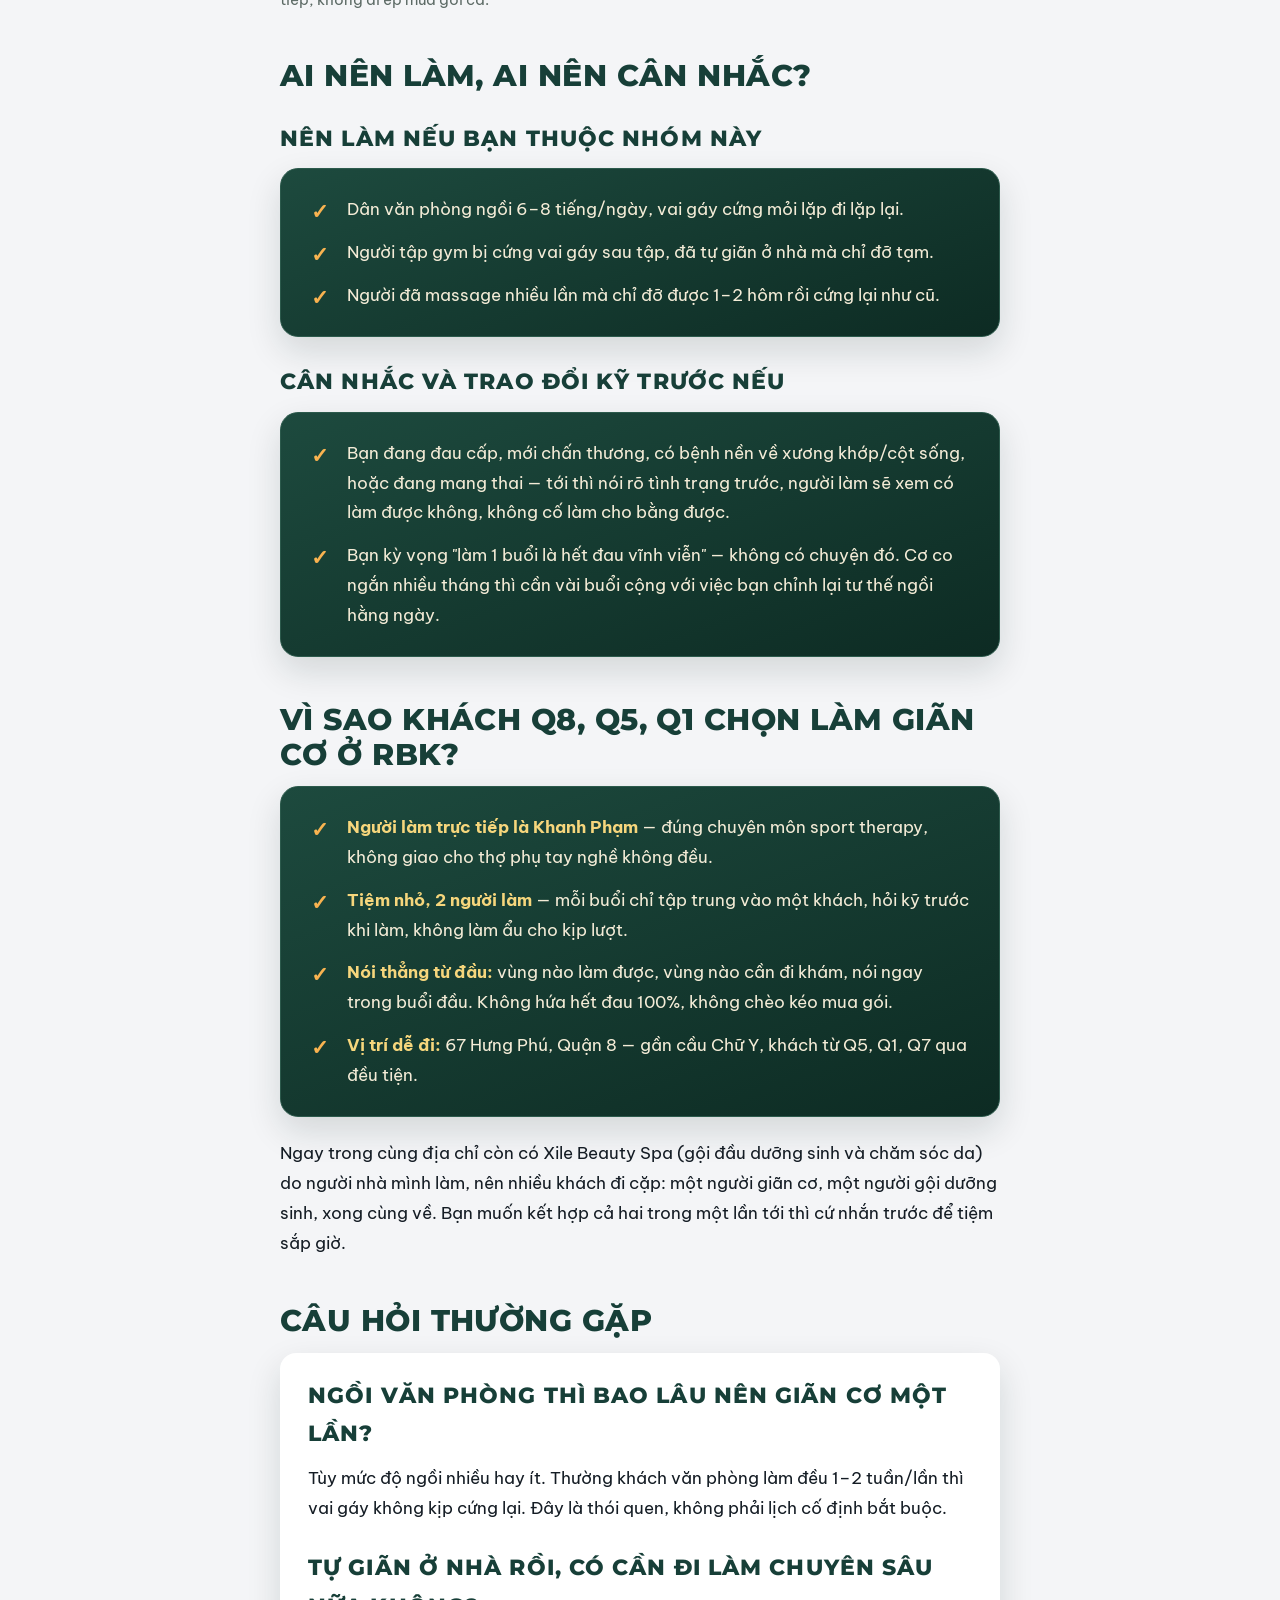
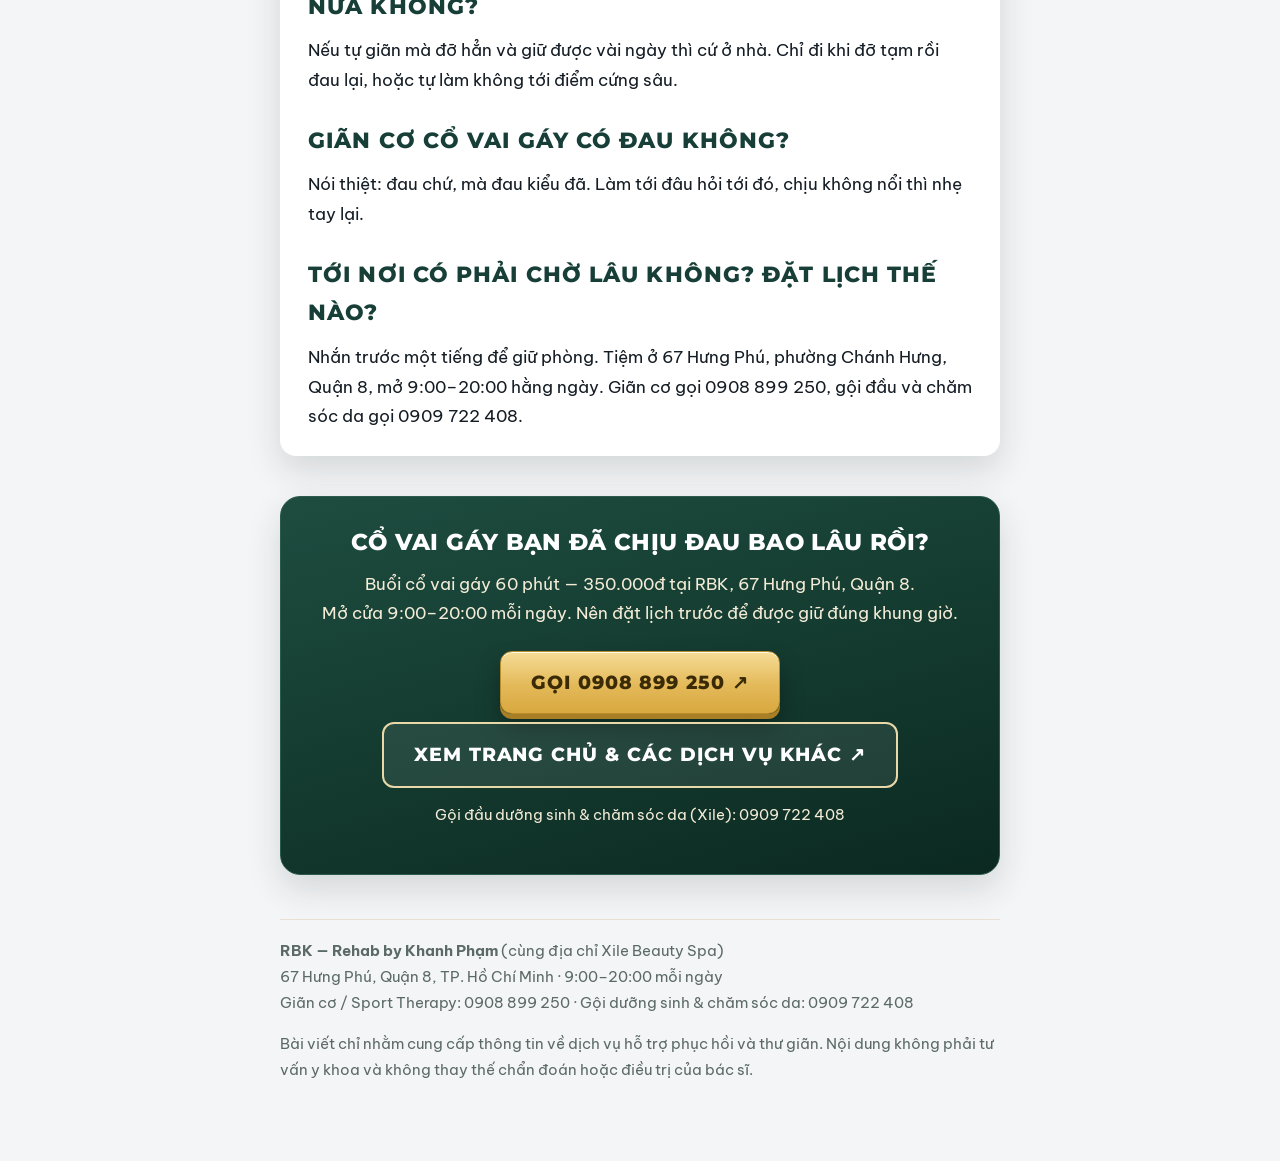
==== commit d33a1adb: "Add files via upload" ====
--- a/dau-co-vai-gay-do-ngoi-van-phong.html
+++ b/dau-co-vai-gay-do-ngoi-van-phong.html
@@ -142,7 +142,7 @@
   <p>Bài này không dọa, chỉ phân ra rõ: cái nào tự làm ở nhà là đủ, cái nào để lâu càng cứng, và khi nào nên để người khác làm giúp. Đọc hết khoảng 5 phút, bạn sẽ rõ: vì sao ngồi văn phòng hay đau cổ vai gáy, 3 động tác tự giãn làm được ngay tại bàn, và dấu hiệu nào thì đừng tự xử ở nhà nữa.</p>
 
   <figure>
-    <img class="hero-photo" src="khanh-lam-vai-gay-bai-2.jpg" alt="Khanh Phạm đang dùng súng massage chăm sóc vùng vai gáy và lưng cho khách tại RBK Quận 8" style="max-height:620px;object-fit:cover;object-position:center 22%" loading="lazy">
+    <img class="hero-photo" src="khanh-lam-vai-gay-bai-2.jpg" alt="Khanh Phạm đang dùng súng massage chăm sóc vùng vai gáy và lưng cho khách tại RBK Quận 8" loading="lazy">
     <div class="badge"><img src="LOGO%20KHANH%20MOI.png" alt="Logo RBK"></div>
     <figcaption>Một buổi chăm sóc cổ vai gáy thực tế tại RBK — 67 Hưng Phú, Quận 8. Ảnh thật tại tiệm, không phải ảnh mạng.</figcaption>
   </figure>
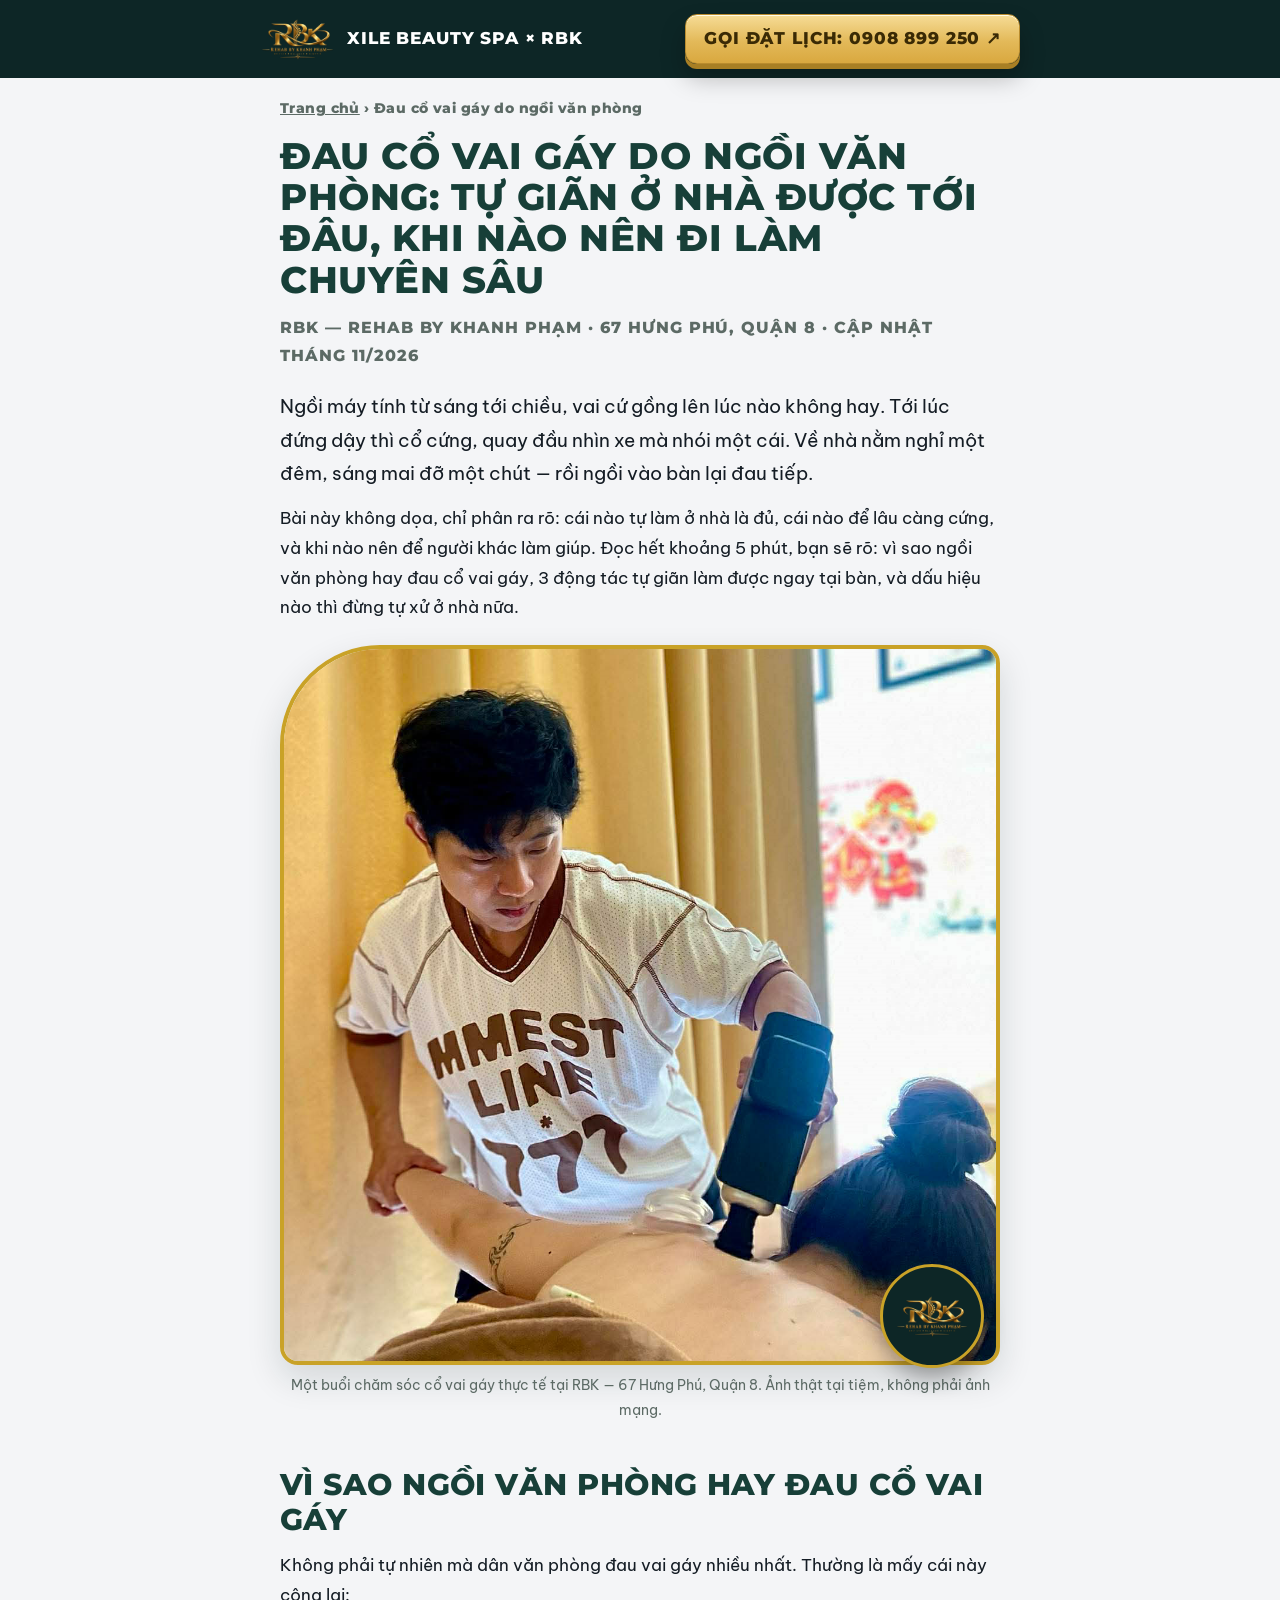
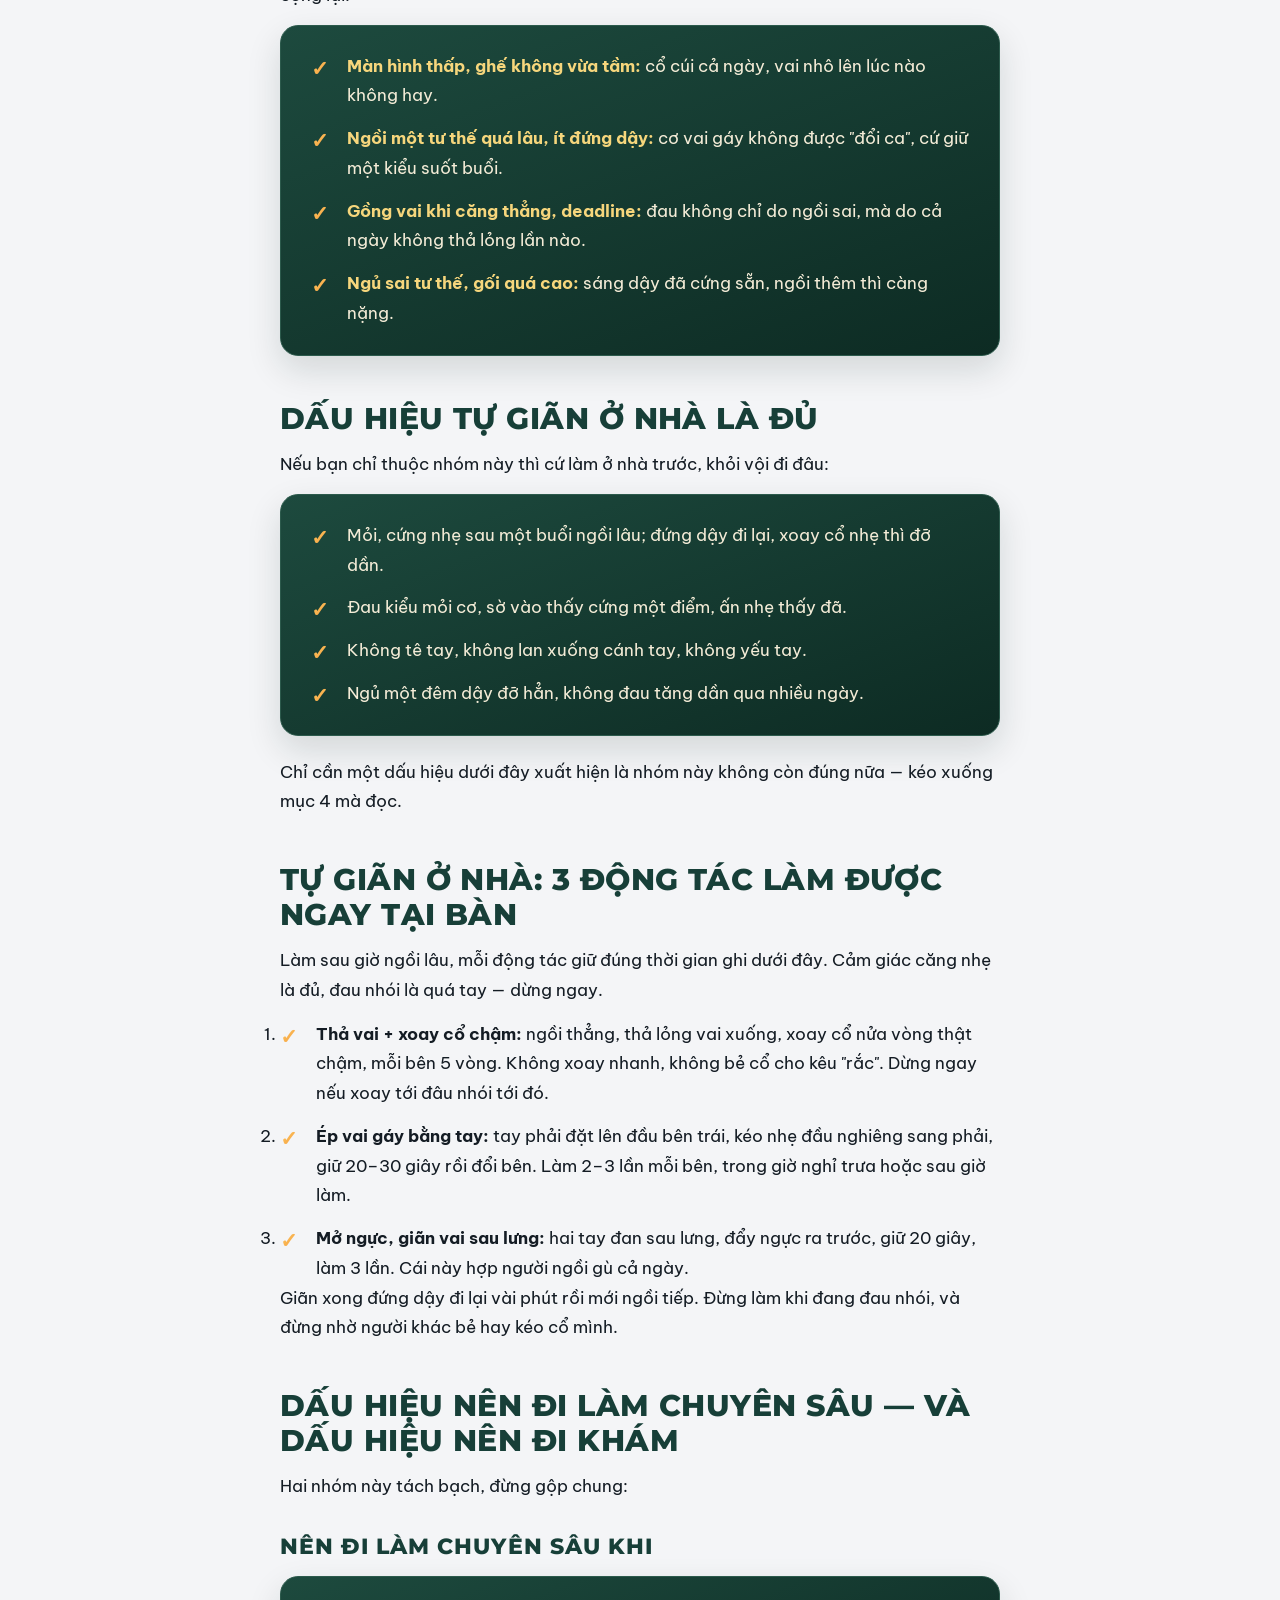
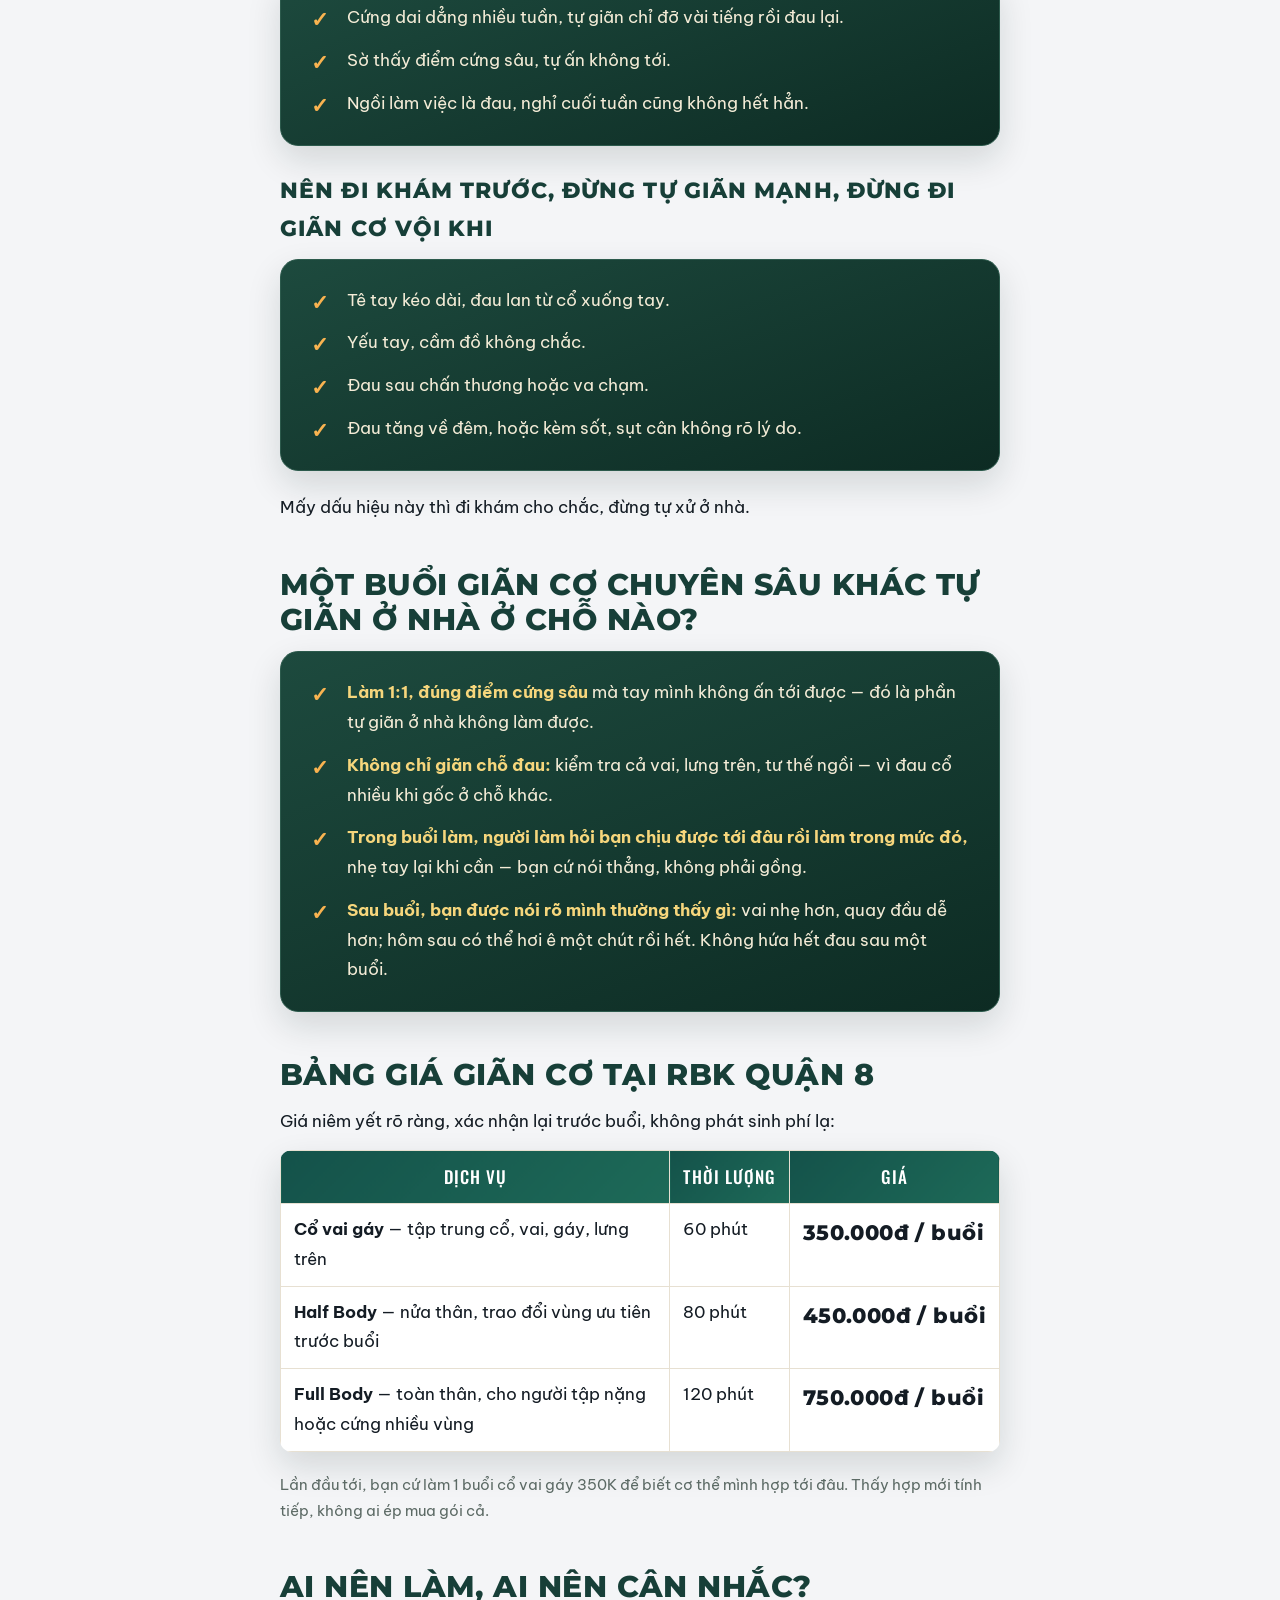
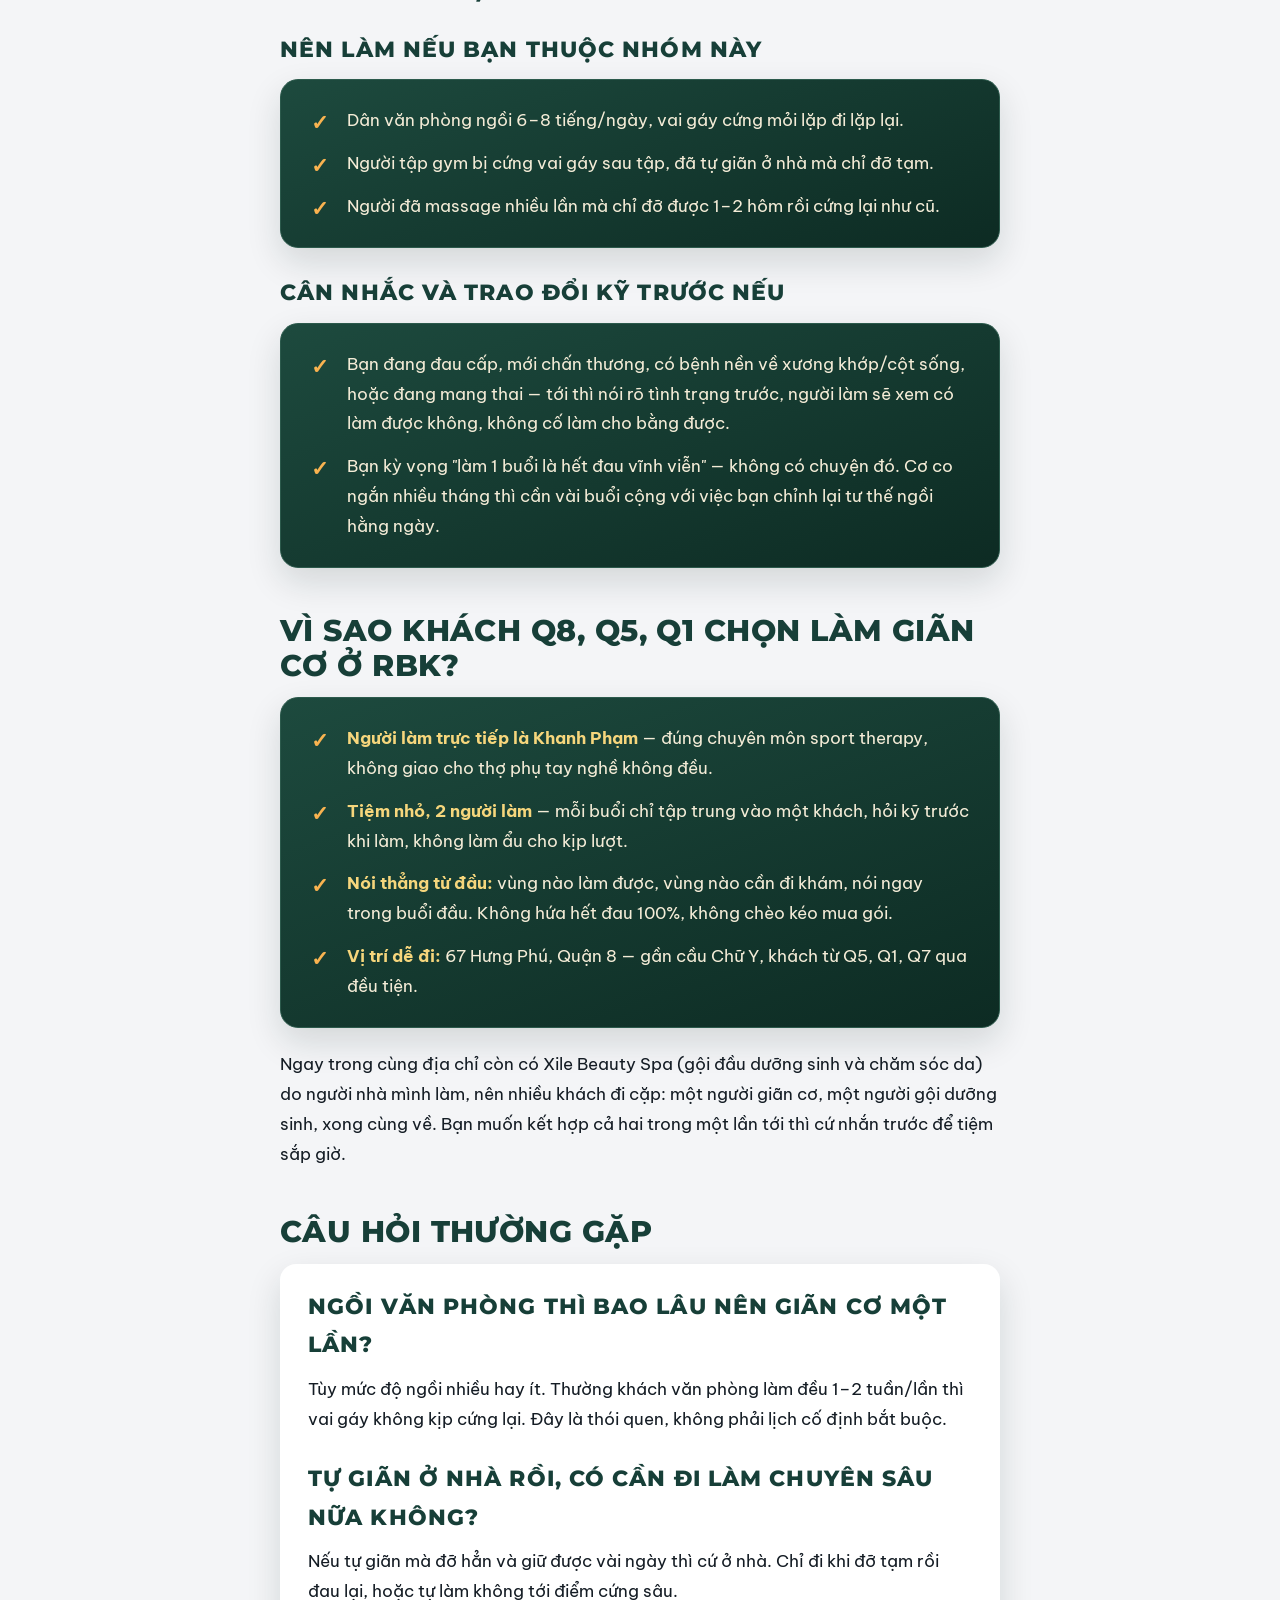
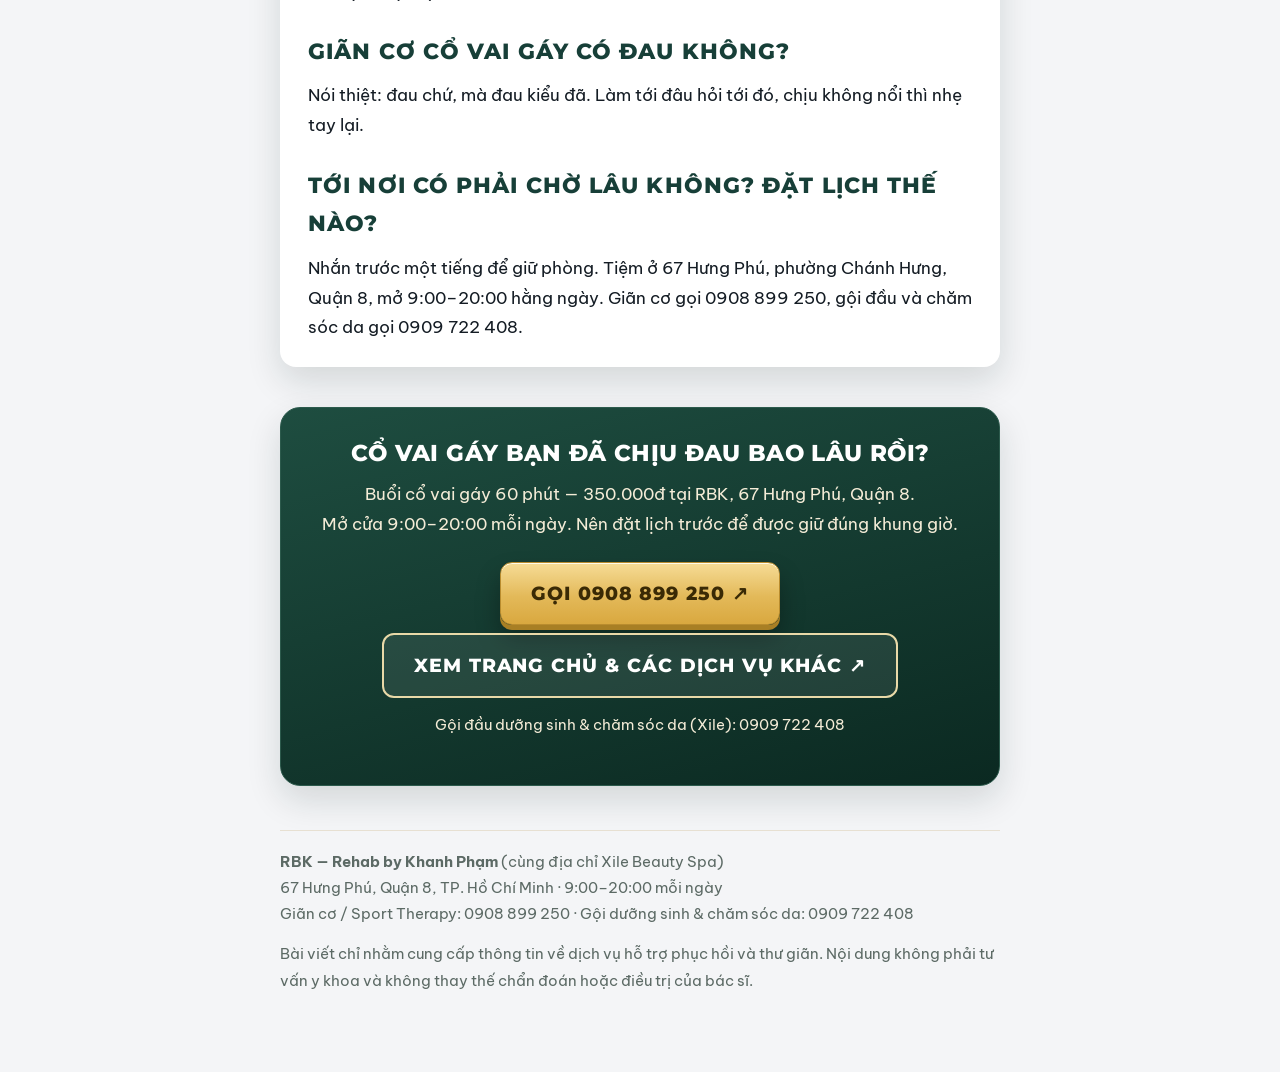
==== commit 2e77a02d: "Add files via upload" ====
--- a/dau-co-vai-gay-do-ngoi-van-phong.html
+++ b/dau-co-vai-gay-do-ngoi-van-phong.html
@@ -142,7 +142,7 @@
   <p>Bài này không dọa, chỉ phân ra rõ: cái nào tự làm ở nhà là đủ, cái nào để lâu càng cứng, và khi nào nên để người khác làm giúp. Đọc hết khoảng 5 phút, bạn sẽ rõ: vì sao ngồi văn phòng hay đau cổ vai gáy, 3 động tác tự giãn làm được ngay tại bàn, và dấu hiệu nào thì đừng tự xử ở nhà nữa.</p>
 
   <figure>
-    <img class="hero-photo" src="khanh-lam-vai-gay-bai-2.jpg" alt="Khanh Phạm đang dùng súng massage chăm sóc vùng vai gáy và lưng cho khách tại RBK Quận 8" loading="lazy">
+    <img class="hero-photo" src="khanh-lam-vai-gay-bai-2.jpg" alt="Khanh Phạm đang dùng súng massage chăm sóc vùng vai gáy và lưng cho khách tại RBK Quận 8" style="max-height:720px;object-fit:cover;object-position:center 78%" loading="lazy">
     <div class="badge"><img src="LOGO%20KHANH%20MOI.png" alt="Logo RBK"></div>
     <figcaption>Một buổi chăm sóc cổ vai gáy thực tế tại RBK — 67 Hưng Phú, Quận 8. Ảnh thật tại tiệm, không phải ảnh mạng.</figcaption>
   </figure>
